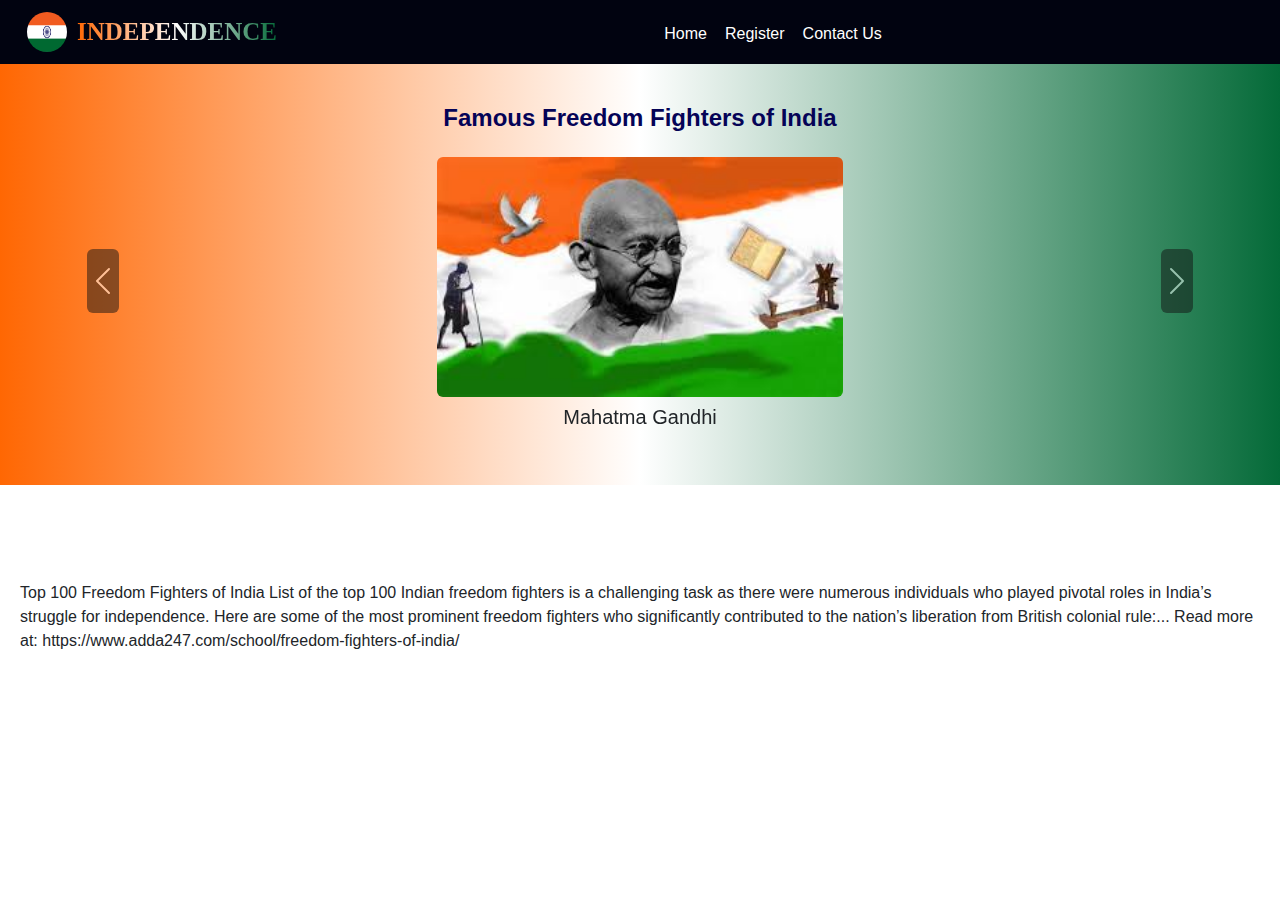
==== freedom.html @ 2d0c988b "added carousel and images" ====
<!DOCTYPE html>
<html lang="en">

<head>
  <meta charset="UTF-8">
  <script src="script.js" defer></script>
  <link rel="stylesheet" href="style.css">
  <link rel="stylesheet" href="freedom.css">
  <link rel="stylesheet"
    href="https://fonts.googleapis.com/css2?family=Material+Symbols+Outlined:opsz,wght,FILL,GRAD@24,400,0,0" />
  <link rel="shortcut icon" href="/images/favicon.png" type="image/x-icon">
  <meta name="viewport" content="width=device-width, initial-scale=1.0">
  <link href="https://cdn.jsdelivr.net/npm/bootstrap@5.3.3/dist/css/bootstrap.min.css" rel="stylesheet"
    integrity="sha384-QWTKZyjpPEjISv5WaRU9OFeRpok6YctnYmDr5pNlyT2bRjXh0JMhjY6hW+ALEwIH" crossorigin="anonymous">
  <title>Freedom Fighters</title>
</head>

<body class="body">
  <!-- navbar section  -->
  <nav class="navbar navbar-expand-lg nav-card-bg fixed-top" id="navbar-card">
    <div class="container-fluid">
      <img src="/images/favicon.png" class="logo" alt="">
      <a class="navbar-brand site-title" style="font-size: 25px;" href="#">Independence</a>
      <button class="navbar-toggler  bg-white" type="button" data-bs-toggle="collapse"
        data-bs-target="#navbarNavAltMarkup" aria-controls="navbarNavAltMarkup" aria-expanded="false"
        aria-label="Toggle navigation">
        <span class="navbar-toggler-icon"></span>
      </button>
      <div class="collapse navbar-collapse" id="navbarNavAltMarkup">
        <div class="navbar-nav m-auto ">
          <a class="nav-link active  text-white" id="nav-title" aria-current="page" href="/index.html">Home</a>
          <a class="nav-link  text-white" href="/register.html" id="nav-title">Register</a>
          <a class="nav-link  text-white" href="#" id="nav-title">Contact Us</a>

        </div>

      </div>
    </div>
  </nav>

  <!-- carousel section  -->
  <div class="container-fluid mt-4">
    <div class="row text-center px-2" id="carousel-card" style="padding-top: 5rem;">

      <h4 class="fw-bold mb-3" style="color: rgb(5, 3, 87);">Famous Freedom Fighters of India</h4>

      <div id="carouselExampleInterval" class="carousel slide" data-bs-ride="carousel">
        <div class="carousel-inner pt-2">

          <div class="carousel-item active" data-bs-interval="2000">
            <img src="/fighters/gandhi.jpeg" class="carousel-img rounded" alt="...">
            <h5 class="pt-2">Mahatma Gandhi</h5>
          </div>

          <div class="carousel-item" data-bs-interval="2000">
            <img src="/fighters/sardar.jpeg" class="carousel-img rounded" alt="...">
            <h5 class="pt-2">Sardar Vallabhai Patel</h5>
          </div>

          <div class="carousel-item" data-bs-interval="2000">
            <img src="/fighters/subhas.jpeg" class="carousel-img rounded" alt="...">
            <h5 class="pt-2">Subhas Chandra Bose</h5>
          </div>

          <div class="carousel-item" data-bs-interval="2000">
            <img src="/fighters/bhagatsingh.jpeg" class="carousel-img rounded" alt="...">
            <h5 class="pt-2">Bhagat Singh</h5>
          </div>

          <div class="carousel-item" data-bs-interval="2000">
            <img src="/fighters/Jawaharlal.jpeg" class="carousel-img rounded" alt="...">
            <h5 class="pt-2">Jawaharlal Nehuru</h5>
          </div>

          <div class="carousel-item" data-bs-interval="2000">
            <img src="/fighters/lal.jpeg" class="carousel-img rounded" alt="...">
            <h5 class="pt-2">Lal Bahadur Shastri</h5>
          </div>

          <div class="carousel-item" data-bs-interval="2000">
            <img src="/fighters/rajendra.jpeg" class="carousel-img rounded" alt="...">
            <h5 class="pt-2">Dr. Rajendra Prasad </h5>
          </div>

          <div class="carousel-item" data-bs-interval="2000">
            <img src="/fighters/sarojini.jpeg" class="carousel-img rounded" alt="...">
            <h5 class="pt-2">Sarojini Naidu</h5>
          </div>

          <div class="carousel-item" data-bs-interval="2000">
            <img src="/fighters/Ambedkar.jpeg" class="carousel-img rounded" alt="...">
            <h5 class="pt-2">Dr. Br. Ambedkar</h5>
          </div>

        </div>
        <button class="carousel-control-prev mb-4" type="button" data-bs-target="#carouselExampleInterval"
          data-bs-slide="prev">
          <span class="carousel-control-prev-icon rounded" style="background-color: rgb(18, 18, 19); height: 4rem; "
            aria-hidden="true"></span>
          <span class="visually-hidden">Previous</span>
        </button>
        <button class="carousel-control-next mb-4" type="button" data-bs-target="#carouselExampleInterval"
          data-bs-slide="next">
          <span class="carousel-control-next-icon  rounded" style="background-color: rgb(18, 18, 19); height: 4rem; "
            aria-hidden="true"></span>
          <span class="visually-hidden">Next</span>
        </button>
      </div>
    </div>

    <div class="mt-5 pt-5 px-2">

      Top 100 Freedom Fighters of India
      List of the top 100 Indian freedom fighters is a challenging task as there were numerous individuals who played
      pivotal roles in India’s struggle for independence. Here are some of the most prominent freedom fighters who
      significantly contributed to the nation’s liberation from British colonial rule:... Read more at:
      https://www.adda247.com/school/freedom-fighters-of-india/
    </div>
  

  </div>
 

  <script src="https://cdn.jsdelivr.net/npm/bootstrap@5.3.3/dist/js/bootstrap.bundle.min.js"
    integrity="sha384-YvpcrYf0tY3lHB60NNkmXc5s9fDVZLESaAA55NDzOxhy9GkcIdslK1eN7N6jIeHz"
    crossorigin="anonymous"></script>
</body>

</html>
---- style.css ----
* {
     margin: 0;
     padding: 0;
     box-sizing: border-box;
     font-family: Arial, sans-serif;
 }

 /* home page styling  */
 /* navbar styling  */

 .nav-card-bg {
     background-color: rgb(1, 3, 16);
 }

 .site-title {
     background-image: linear-gradient(to right, rgb(255, 103, 3), rgb(255, 255, 255), rgb(4, 106, 56));
     -webkit-text-fill-color: transparent;
     background-clip: text;
     font-weight: 600;
     text-transform: uppercase;
     font-family: Cambria, Cochin, Georgia, Times, 'Times New Roman', serif;
 }

 .logo {
     width: 40px;
     height: 40px;
     border-radius: 50%;
     margin-right: 10px;
 }


 /* Styles for large devices */
 @media only screen and (min-width: 992px) and (max-width: 1199.98px) {
     #navbar-card {
         padding-left: 15px;
         padding-right: 15px;
     }

     #nav-title {
         border-bottom: 1.5px solid white;
     }

     #nav-title:hover {
         border: 1.5px solid transparent;
     }

     .cele-pics {
         width: 100%;
         height: 180px;
     }
 }

 /* Styles for extra large devices */
 @media (min-width: 1200px) {
     #navbar-card {
         padding-left: 15px;
         padding-right: 15px;
     }

     #nav-title {
         border: 1.5px solid transparent;
         height: 37px;
     }

     #nav-title:hover {
         border-bottom: 1.5px solid white;
     }

     .cele-pics {
         width: 100%;
         height: 180px;
     }
 }

 #header-card {
     background-image: linear-gradient(to right, rgb(255, 103, 3), rgb(255, 255, 255), rgb(4, 106, 56));
     padding-top: 5rem;
     padding-left: 10px;
     padding-right: 10px;
 }

 /* typing text card styling */

 .typing-text-main-card {
     height: 500px;
     display: flex;
     flex-direction: column;
     justify-content: center;
     align-items: center;
 }

 .typing-card {
     display: inline-block;
 }

 .typing-text {
     overflow: hidden;
     text-wrap: nowrap;
     font-size: 35px;
     animation: typing 5s steps(40, end) infinite;
     border-right: 2px solid rgb(16, 12, 95);
     padding-right: 5px;
     /* background-image: linear-gradient(to right, rgb(255, 103, 3),rgb(255,255,255), rgb(4, 106, 56));
     -webkit-text-fill-color: transparent;
     background-clip: text; */
     font-weight: bold;
     color: rgb(10, 41, 95);

 }

 @keyframes typing {
     from {
         width: 0;
     }

     to {
         width: 100%;
     }
 }

 .seven-eight {
     font-size: 5rem;
     background-image: linear-gradient(to right, rgb(255, 103, 3), rgb(4, 106, 56));
     -webkit-text-fill-color: transparent;
     background-clip: text;
     font-weight: bold;
 }

 .india-map {
     width: 100%;

 }

 .hor-line {
     background-color: rgb(255, 103, 3);
     width: 100%;
     height: 5px;
     border-radius: 50%;
     margin-top: 10px;
     margin-bottom: 3rem;
 }

 @media only screen and (min-width: 992px) and (max-width: 1199.98px) {
     .chakra-img {
         max-width: 100%;
     }

 }

 @media (min-width: 1200px) {

     .chakra-img {
         max-width: 100%;
     }
 }

 /* Styles for extra small devices */
 @media (max-width: 575.98px) {
     .india-map {
         width: 100%;
     }

     .typing-text-main-card {
         height: 200px;
         padding-bottom: 3rem;
     }

     .typing-text {
         font-size: 25px;
     }

     .hor-line {

         margin-bottom: 2rem;
     }

     .cele-pics {
         width: 100%;
     }

     .cele-pics {
         width: 100%;
         height: 130px;
     }

     .chakra-img {
         width: 100%;
     }
 }

 /* Styles for small devices */
 @media (min-width: 576px) and (max-width: 767.98px) {
     .india-map {
         width: 100%;
     }

     .typing-text-main-card {
         height: 300px;
     }

     .typing-text {
         font-size: 30px;
     }

     .hor-line {
         margin-bottom: 2rem;
     }

     .cele-pics {
         width: 100%;
         height: 130px;
     }

     .chakra-img {
         width: 100%;
     }
 }

 /* Styles for medium devices */
 @media (min-width: 768px) and (max-width: 991.98px) {
     .india-map {
         width: 100%;
     }

     .typing-text {
         font-size: 25px;
     }

     .hor-line {
         margin-bottom: 2rem;
     }

     .cele-pics {
         width: 100%;
         height: 130px;
     }

     .chakra-img {
         width: 100%;
     }
 }


 .independence-para {
     color: black;
     text-align: start;
     font-family: 'Gill Sans', 'Gill Sans MT', Calibri, 'Trebuchet MS', sans-serif;
     font-size: 17px;
 }



 /* footer section  */

 .footer-section {
     text-align: center;
 }

 .logo-footer-card {
     display: flex;
     flex-direction: row;
     justify-content: center;
     align-items: center;
 }

 .logo-footer {
     margin: 0;
     padding: 0;
     width: 42px;
     height: 42px;
     border-radius: 50%;
     margin-bottom: 7px;
 }

 .footer-text {
     font-size: 14px;
     text-transform: capitalize;
 }

 .footer-links {
     color: white;
     text-decoration: none;
     margin-right: 20px;
     cursor: pointer;
 }

 .face-icon-2 {
     color: white;
     height: 25px;
     width: 25px;
     margin-left: 25px;
     margin-right: 25px;
 }

 .face-icon {
     color: white;
     height: 25px;
     width: 25px;
 }

 .face-icon-2:hover {
     color: blue;
 }


 .face-icon:hover {
     color: blue;
 }


 .go-up-card {
     position: fixed;
     bottom: 10px;
     right: 10px;
     display: none;
     background-color: rgb(235, 74, 16);
     height: 35px;
     width: 35px;
     border-radius: 50%;
     text-align: center;
     z-index: 1000;
     color: white;
     cursor: pointer;
     text-decoration: none;

 }
---- freedom.css ----
/* freedom page styling  */

#carousel-card {
    background-image: linear-gradient(to right, rgb(255, 103, 3), rgb(255, 255, 255), rgb(4, 106, 56));
    padding-bottom: 3rem;
}


/* Styles for large devices */
@media (min-width: 992px) and (max-width: 1199.98px) {
    .carousel-img {
        max-width: 100%;
        height: 15rem;
    }

}

/* Styles for extra large devices */
@media (min-width: 1200px) {
    .carousel-img {
        max-width: 100%;
        height: 15rem;
    }

}

/* Styles for extra small devices */
@media (max-width: 575.98px) {
    .carousel-img {
        width: 100%;
        height: 15rem;
    }

}

/* Styles for small devices */
@media (min-width: 576px) and (max-width: 767.98px) {
    .carousel-img {
        width: 100%;
        height: 15rem;
    }

}

/* Styles for medium devices */
@media (min-width: 768px) and (max-width: 991.98px) {
    .carousel-img {
        max-width: 100%;
        height: 15rem;
    }

}
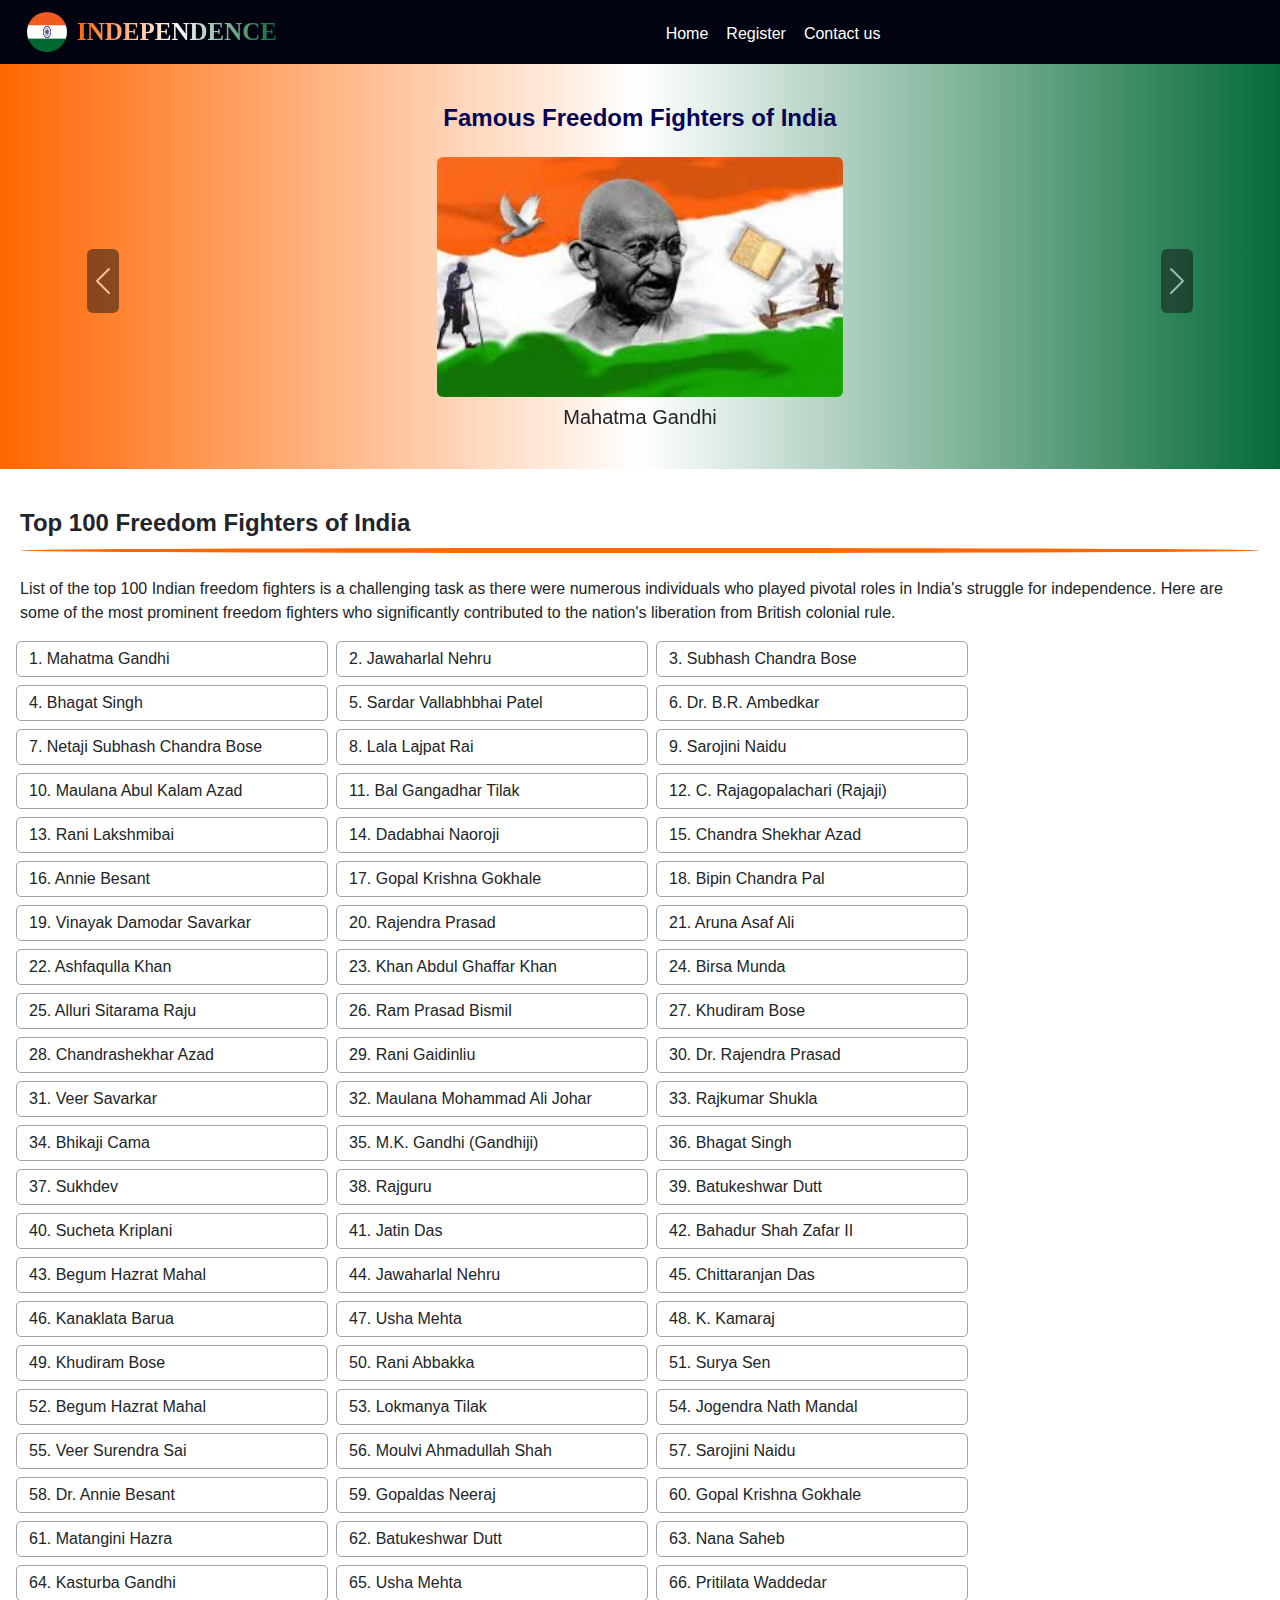
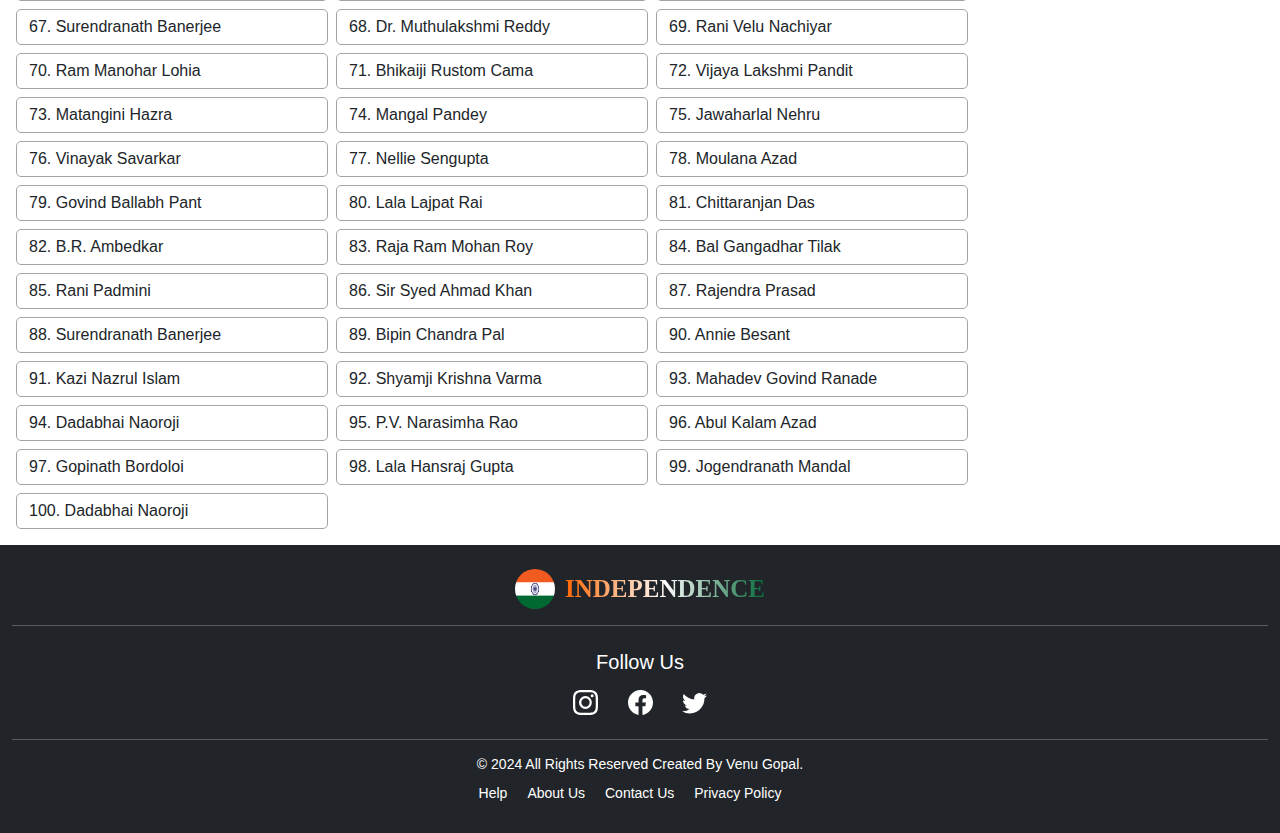
==== commit e56a0319: "added top 100 fighter name list by map function" ====
--- a/freedom.html
+++ b/freedom.html
@@ -16,6 +16,14 @@
 </head>
 
 <body class="body">
+
+  <!-- go up card  -->
+  <a href="#first-card" title="Go Up" class="go-up-card" id="arrow-card2">
+    <span class="material-symbols-outlined" style="margin-top: 0.3rem;">
+      arrow_upward
+    </span>
+  </a>
+
   <!-- navbar section  -->
   <nav class="navbar navbar-expand-lg nav-card-bg fixed-top" id="navbar-card">
     <div class="container-fluid">
@@ -30,7 +38,7 @@
         <div class="navbar-nav m-auto ">
           <a class="nav-link active  text-white" id="nav-title" aria-current="page" href="/index.html">Home</a>
           <a class="nav-link  text-white" href="/register.html" id="nav-title">Register</a>
-          <a class="nav-link  text-white" href="#" id="nav-title">Contact Us</a>
+          <a class="nav-link  text-white" href="#footer" id="nav-title">Contact us</a>
 
         </div>
 
@@ -39,7 +47,7 @@
   </nav>
 
   <!-- carousel section  -->
-  <div class="container-fluid mt-4">
+  <div class="container-fluid mt-4 pb-3" id="first-card">
     <div class="row text-center px-2" id="carousel-card" style="padding-top: 5rem;">
 
       <h4 class="fw-bold mb-3" style="color: rgb(5, 3, 87);">Famous Freedom Fighters of India</h4>
@@ -108,18 +116,72 @@
       </div>
     </div>
 
-    <div class="mt-5 pt-5 px-2">
 
-      Top 100 Freedom Fighters of India
+    <!-- top 100 indian fighters names card  -->
+    <div class="px-2 pt-4 mt-3">
+      <h4 class="fw-bold">
+        Top 100 Freedom Fighters of India
+      </h4>
+      <div class="hor-line mb-4"></div>
       List of the top 100 Indian freedom fighters is a challenging task as there were numerous individuals who played
-      pivotal roles in India’s struggle for independence. Here are some of the most prominent freedom fighters who
-      significantly contributed to the nation’s liberation from British colonial rule:... Read more at:
-      https://www.adda247.com/school/freedom-fighters-of-india/
+      pivotal roles in India's struggle for independence. Here are some of the most prominent freedom fighters who
+      significantly contributed to the nation's liberation from British colonial rule.
     </div>
-  
+    <div class="row px-3 pt-3 column-gap-2 row-gap-2" id="fightersList">
+
+    </div>
 
   </div>
- 
+
+    <!-- footer section  -->
+    <footer class="footer-section container-fluid py-4 bg-dark" id="footer">
+      <div class="logo-footer-card container-fluid">
+          <img src="/images/favicon.png" class="logo" alt="independence-day">
+          <a class="navbar-brand site-title" style="font-size: 25px;">Independence</a>
+
+      </div>
+      <hr class="text-white" />
+      <div class="py-2">
+          <h5 class="text-white pb-2">Follow Us</h5>
+          <a href="https://www.instagram.com/venu_gopal_godugu?igsh=OGQ5ZDc2ODk2ZA==" target="_blank"><svg
+                  xmlns="http://www.w3.org/2000/svg" fill="currentColor" class="bi bi-instagram face-icon"
+                  viewBox="0 0 16 16">
+                  <path
+                      d="M8 0C5.829 0 5.556.01 4.703.048 3.85.088 3.269.222 2.76.42a3.9 3.9 0 0 0-1.417.923A3.9 3.9 0 0 0 .42 2.76C.222 3.268.087 3.85.048 4.7.01 5.555 0 5.827 0 8.001c0 2.172.01 2.444.048 3.297.04.852.174 1.433.372 1.942.205.526.478.972.923 1.417.444.445.89.719 1.416.923.51.198 1.09.333 1.942.372C5.555 15.99 5.827 16 8 16s2.444-.01 3.298-.048c.851-.04 1.434-.174 1.943-.372a3.9 3.9 0 0 0 1.416-.923c.445-.445.718-.891.923-1.417.197-.509.332-1.09.372-1.942C15.99 10.445 16 10.173 16 8s-.01-2.445-.048-3.299c-.04-.851-.175-1.433-.372-1.941a3.9 3.9 0 0 0-.923-1.417A3.9 3.9 0 0 0 13.24.42c-.51-.198-1.092-.333-1.943-.372C10.443.01 10.172 0 7.998 0zm-.717 1.442h.718c2.136 0 2.389.007 3.232.046.78.035 1.204.166 1.486.275.373.145.64.319.92.599s.453.546.598.92c.11.281.24.705.275 1.485.039.843.047 1.096.047 3.231s-.008 2.389-.047 3.232c-.035.78-.166 1.203-.275 1.485a2.5 2.5 0 0 1-.599.919c-.28.28-.546.453-.92.598-.28.11-.704.24-1.485.276-.843.038-1.096.047-3.232.047s-2.39-.009-3.233-.047c-.78-.036-1.203-.166-1.485-.276a2.5 2.5 0 0 1-.92-.598 2.5 2.5 0 0 1-.6-.92c-.109-.281-.24-.705-.275-1.485-.038-.843-.046-1.096-.046-3.233s.008-2.388.046-3.231c.036-.78.166-1.204.276-1.486.145-.373.319-.64.599-.92s.546-.453.92-.598c.282-.11.705-.24 1.485-.276.738-.034 1.024-.044 2.515-.045zm4.988 1.328a.96.96 0 1 0 0 1.92.96.96 0 0 0 0-1.92m-4.27 1.122a4.109 4.109 0 1 0 0 8.217 4.109 4.109 0 0 0 0-8.217m0 1.441a2.667 2.667 0 1 1 0 5.334 2.667 2.667 0 0 1 0-5.334" />
+              </svg></a>
+          <a href="https://www.facebook.com/profile.php?id=100006681679031&mibextid=ZbWKwL" target="_blank"><svg
+                  xmlns="http://www.w3.org/2000/svg" fill="currentColor" class="bi bi-facebook face-icon-2"
+                  viewBox="0 0 16 16">
+                  <path
+                      d="M16 8.049c0-4.446-3.582-8.05-8-8.05C3.58 0-.002 3.603-.002 8.05c0 4.017 2.926 7.347 6.75 7.951v-5.625h-2.03V8.05H6.75V6.275c0-2.017 1.195-3.131 3.022-3.131.876 0 1.791.157 1.791.157v1.98h-1.009c-.993 0-1.303.621-1.303 1.258v1.51h2.218l-.354 2.326H9.25V16c3.824-.604 6.75-3.934 6.75-7.951" />
+              </svg></a>
+          <a href="https://twitter.com/i/flow/login " target="_blank" class=""><svg xmlns="http://www.w3.org/2000/svg"
+                  fill="currentColor" class="bi bi-twitter face-icon" viewBox="0 0 16 16">
+                  <path
+                      d="M5.026 15c6.038 0 9.341-5.003 9.341-9.334q.002-.211-.006-.422A6.7 6.7 0 0 0 16 3.542a6.7 6.7 0 0 1-1.889.518 3.3 3.3 0 0 0 1.447-1.817 6.5 6.5 0 0 1-2.087.793A3.286 3.286 0 0 0 7.875 6.03a9.32 9.32 0 0 1-6.767-3.429 3.29 3.29 0 0 0 1.018 4.382A3.3 3.3 0 0 1 .64 6.575v.045a3.29 3.29 0 0 0 2.632 3.218 3.2 3.2 0 0 1-.865.115 3 3 0 0 1-.614-.057 3.28 3.28 0 0 0 3.067 2.277A6.6 6.6 0 0 1 .78 13.58a6 6 0 0 1-.78-.045A9.34 9.34 0 0 0 5.026 15" />
+              </svg></a>
+      </div>
+      <hr class="text-white" />
+      <h6 class="text-white footer-text">
+          &copy; 2024 All Rights Reserved Created By Venu Gopal.
+      </h6>
+      <div class="d-flex justify-content-center pt-1">
+          <h6 class="text-white footer-text">
+              <a class="footer-links">help</a>
+          </h6>
+          <h6 class="text-white footer-text">
+              <a class="footer-links">about us</a>
+          </h6>
+          <h6 class="text-white footer-text">
+              <a href="mailto:www.venuiti97@gmail.com" class="footer-links" target="_blank">contact us</a>
+          </h6>
+          <h6 class="text-white footer-text">
+              <a class="footer-links">privacy policy</a>
+          </h6>
+      </div>
+  </footer>
+
+
 
   <script src="https://cdn.jsdelivr.net/npm/bootstrap@5.3.3/dist/js/bootstrap.bundle.min.js"
     integrity="sha384-YvpcrYf0tY3lHB60NNkmXc5s9fDVZLESaAA55NDzOxhy9GkcIdslK1eN7N6jIeHz"
--- a/freedom.css
+++ b/freedom.css
@@ -2,9 +2,24 @@
 
 #carousel-card {
     background-image: linear-gradient(to right, rgb(255, 103, 3), rgb(255, 255, 255), rgb(4, 106, 56));
-    padding-bottom: 3rem;
+    padding-bottom: 2rem;
 }
 
+.name-card{
+   border: 1.5px solid rgb(164, 164, 166);
+    border-radius: 5px;
+    text-transform: capitalize;
+    padding: 5px;
+    cursor: pointer;  
+     text-wrap: nowrap;
+}
+
+.name-card:hover{
+    border: 1.5px solid green;
+    background-color: green;
+    color: white;
+   
+}
 
 /* Styles for large devices */
 @media (min-width: 992px) and (max-width: 1199.98px) {
@@ -12,6 +27,7 @@
         max-width: 100%;
         height: 15rem;
     }
+  
 
 }
 
@@ -21,6 +37,8 @@
         max-width: 100%;
         height: 15rem;
     }
+
+    
 
 }
 
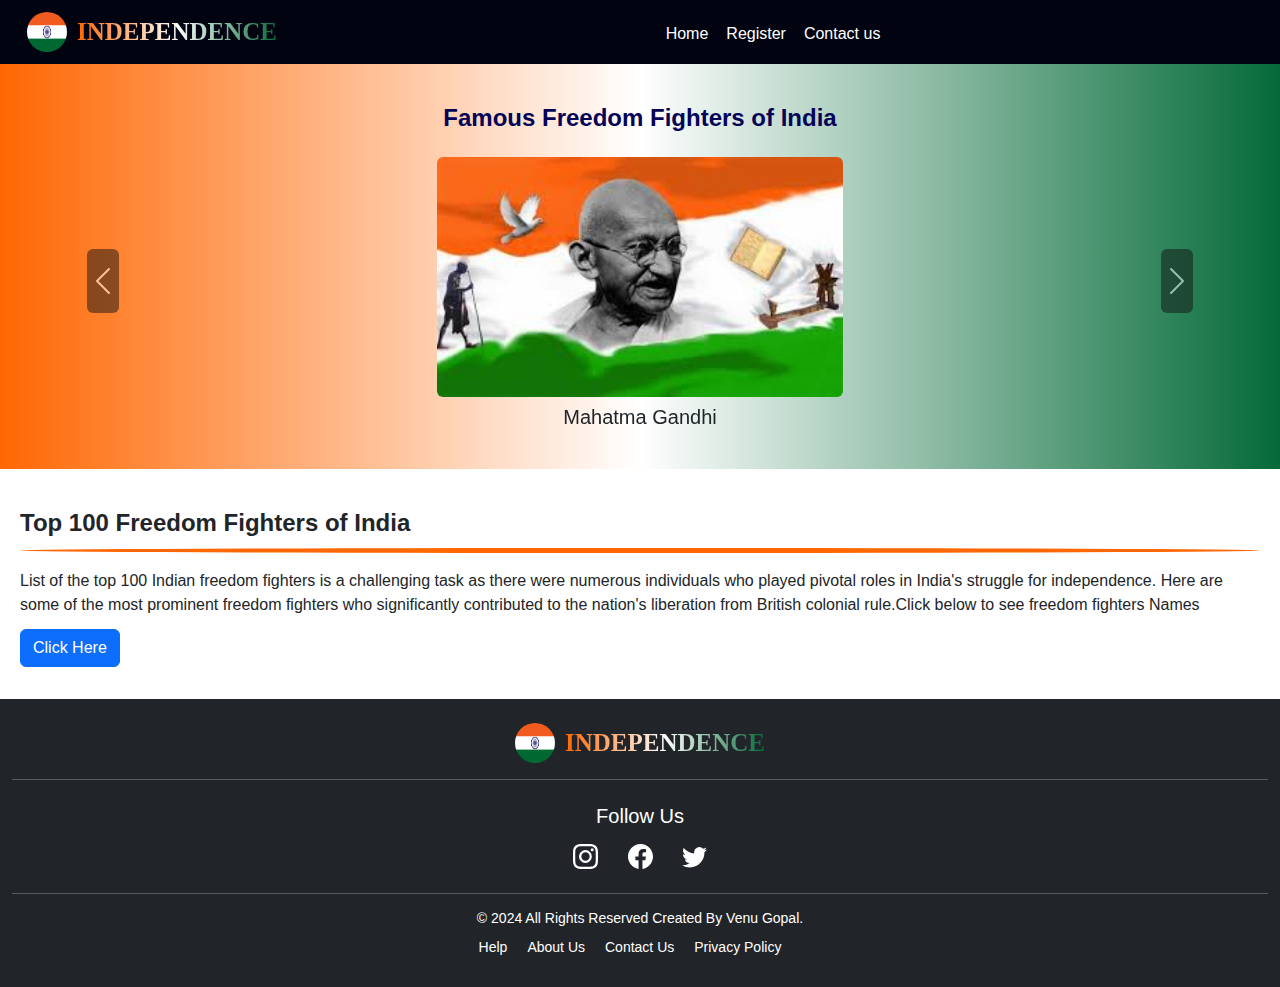
==== commit dae3274f: "added spinner" ====
--- a/freedom.html
+++ b/freedom.html
@@ -116,69 +116,81 @@
       </div>
     </div>
 
+    <!-- fighters individual card section  -->
+    <div class="row px-2">
+
+    </div>
 
     <!-- top 100 indian fighters names card  -->
     <div class="px-2 pt-4 mt-3">
       <h4 class="fw-bold">
         Top 100 Freedom Fighters of India
       </h4>
-      <div class="hor-line mb-4"></div>
-      List of the top 100 Indian freedom fighters is a challenging task as there were numerous individuals who played
-      pivotal roles in India's struggle for independence. Here are some of the most prominent freedom fighters who
-      significantly contributed to the nation's liberation from British colonial rule.
-    </div>
-    <div class="row px-3 pt-3 column-gap-2 row-gap-2" id="fightersList">
-
-    </div>
-
+      <div class="hor-line" style="margin-bottom: 1rem;"></div>
+      <p class="mb-2">
+        List of the top 100 Indian freedom fighters is a challenging task as there were numerous individuals who played
+        pivotal roles in India's struggle for independence. Here are some of the most prominent freedom fighters who
+        significantly contributed to the nation's liberation from British colonial rule.Click below to see freedom
+        fighters Names
+      </p>
+      <button class="btn btn-primary mt-1 " id="namesBtn">Click Here</button>
+      <button class="btn btn-danger text-white mt-1" id="closeBtn">Close</button>
+    </div>
+    <div id="spinnerCard" class=" pt-5 pb-5 ">
+      <div class="text-center">
+        <div class="spinner-border text-primary" role="status">
+          <span class="visually-hidden  ">Loading...</span>
+        </div>
+      </div>
+    </div>
+    <div class="row pt-3 column-gap-2 row-gap-2" style="padding-left: 1.3rem;" id="fightersList">
+    </div>
   </div>
 
-    <!-- footer section  -->
-    <footer class="footer-section container-fluid py-4 bg-dark" id="footer">
-      <div class="logo-footer-card container-fluid">
-          <img src="/images/favicon.png" class="logo" alt="independence-day">
-          <a class="navbar-brand site-title" style="font-size: 25px;">Independence</a>
-
-      </div>
-      <hr class="text-white" />
-      <div class="py-2">
-          <h5 class="text-white pb-2">Follow Us</h5>
-          <a href="https://www.instagram.com/venu_gopal_godugu?igsh=OGQ5ZDc2ODk2ZA==" target="_blank"><svg
-                  xmlns="http://www.w3.org/2000/svg" fill="currentColor" class="bi bi-instagram face-icon"
-                  viewBox="0 0 16 16">
-                  <path
-                      d="M8 0C5.829 0 5.556.01 4.703.048 3.85.088 3.269.222 2.76.42a3.9 3.9 0 0 0-1.417.923A3.9 3.9 0 0 0 .42 2.76C.222 3.268.087 3.85.048 4.7.01 5.555 0 5.827 0 8.001c0 2.172.01 2.444.048 3.297.04.852.174 1.433.372 1.942.205.526.478.972.923 1.417.444.445.89.719 1.416.923.51.198 1.09.333 1.942.372C5.555 15.99 5.827 16 8 16s2.444-.01 3.298-.048c.851-.04 1.434-.174 1.943-.372a3.9 3.9 0 0 0 1.416-.923c.445-.445.718-.891.923-1.417.197-.509.332-1.09.372-1.942C15.99 10.445 16 10.173 16 8s-.01-2.445-.048-3.299c-.04-.851-.175-1.433-.372-1.941a3.9 3.9 0 0 0-.923-1.417A3.9 3.9 0 0 0 13.24.42c-.51-.198-1.092-.333-1.943-.372C10.443.01 10.172 0 7.998 0zm-.717 1.442h.718c2.136 0 2.389.007 3.232.046.78.035 1.204.166 1.486.275.373.145.64.319.92.599s.453.546.598.92c.11.281.24.705.275 1.485.039.843.047 1.096.047 3.231s-.008 2.389-.047 3.232c-.035.78-.166 1.203-.275 1.485a2.5 2.5 0 0 1-.599.919c-.28.28-.546.453-.92.598-.28.11-.704.24-1.485.276-.843.038-1.096.047-3.232.047s-2.39-.009-3.233-.047c-.78-.036-1.203-.166-1.485-.276a2.5 2.5 0 0 1-.92-.598 2.5 2.5 0 0 1-.6-.92c-.109-.281-.24-.705-.275-1.485-.038-.843-.046-1.096-.046-3.233s.008-2.388.046-3.231c.036-.78.166-1.204.276-1.486.145-.373.319-.64.599-.92s.546-.453.92-.598c.282-.11.705-.24 1.485-.276.738-.034 1.024-.044 2.515-.045zm4.988 1.328a.96.96 0 1 0 0 1.92.96.96 0 0 0 0-1.92m-4.27 1.122a4.109 4.109 0 1 0 0 8.217 4.109 4.109 0 0 0 0-8.217m0 1.441a2.667 2.667 0 1 1 0 5.334 2.667 2.667 0 0 1 0-5.334" />
-              </svg></a>
-          <a href="https://www.facebook.com/profile.php?id=100006681679031&mibextid=ZbWKwL" target="_blank"><svg
-                  xmlns="http://www.w3.org/2000/svg" fill="currentColor" class="bi bi-facebook face-icon-2"
-                  viewBox="0 0 16 16">
-                  <path
-                      d="M16 8.049c0-4.446-3.582-8.05-8-8.05C3.58 0-.002 3.603-.002 8.05c0 4.017 2.926 7.347 6.75 7.951v-5.625h-2.03V8.05H6.75V6.275c0-2.017 1.195-3.131 3.022-3.131.876 0 1.791.157 1.791.157v1.98h-1.009c-.993 0-1.303.621-1.303 1.258v1.51h2.218l-.354 2.326H9.25V16c3.824-.604 6.75-3.934 6.75-7.951" />
-              </svg></a>
-          <a href="https://twitter.com/i/flow/login " target="_blank" class=""><svg xmlns="http://www.w3.org/2000/svg"
-                  fill="currentColor" class="bi bi-twitter face-icon" viewBox="0 0 16 16">
-                  <path
-                      d="M5.026 15c6.038 0 9.341-5.003 9.341-9.334q.002-.211-.006-.422A6.7 6.7 0 0 0 16 3.542a6.7 6.7 0 0 1-1.889.518 3.3 3.3 0 0 0 1.447-1.817 6.5 6.5 0 0 1-2.087.793A3.286 3.286 0 0 0 7.875 6.03a9.32 9.32 0 0 1-6.767-3.429 3.29 3.29 0 0 0 1.018 4.382A3.3 3.3 0 0 1 .64 6.575v.045a3.29 3.29 0 0 0 2.632 3.218 3.2 3.2 0 0 1-.865.115 3 3 0 0 1-.614-.057 3.28 3.28 0 0 0 3.067 2.277A6.6 6.6 0 0 1 .78 13.58a6 6 0 0 1-.78-.045A9.34 9.34 0 0 0 5.026 15" />
-              </svg></a>
-      </div>
-      <hr class="text-white" />
-      <h6 class="text-white footer-text">
-          &copy; 2024 All Rights Reserved Created By Venu Gopal.
-      </h6>
-      <div class="d-flex justify-content-center pt-1">
-          <h6 class="text-white footer-text">
-              <a class="footer-links">help</a>
-          </h6>
-          <h6 class="text-white footer-text">
-              <a class="footer-links">about us</a>
-          </h6>
-          <h6 class="text-white footer-text">
-              <a href="mailto:www.venuiti97@gmail.com" class="footer-links" target="_blank">contact us</a>
-          </h6>
-          <h6 class="text-white footer-text">
-              <a class="footer-links">privacy policy</a>
-          </h6>
-      </div>
+  <!-- footer section  -->
+  <footer class="footer-section container-fluid py-4 bg-dark" id="footer">
+    <div class="logo-footer-card container-fluid">
+      <img src="/images/favicon.png" class="logo" alt="independence-day">
+      <a class="navbar-brand site-title" style="font-size: 25px;">Independence</a>
+
+    </div>
+    <hr class="text-white" />
+    <div class="py-2">
+      <h5 class="text-white pb-2">Follow Us</h5>
+      <a href="https://www.instagram.com/venu_gopal_godugu?igsh=OGQ5ZDc2ODk2ZA==" target="_blank"><svg
+          xmlns="http://www.w3.org/2000/svg" fill="currentColor" class="bi bi-instagram face-icon" viewBox="0 0 16 16">
+          <path
+            d="M8 0C5.829 0 5.556.01 4.703.048 3.85.088 3.269.222 2.76.42a3.9 3.9 0 0 0-1.417.923A3.9 3.9 0 0 0 .42 2.76C.222 3.268.087 3.85.048 4.7.01 5.555 0 5.827 0 8.001c0 2.172.01 2.444.048 3.297.04.852.174 1.433.372 1.942.205.526.478.972.923 1.417.444.445.89.719 1.416.923.51.198 1.09.333 1.942.372C5.555 15.99 5.827 16 8 16s2.444-.01 3.298-.048c.851-.04 1.434-.174 1.943-.372a3.9 3.9 0 0 0 1.416-.923c.445-.445.718-.891.923-1.417.197-.509.332-1.09.372-1.942C15.99 10.445 16 10.173 16 8s-.01-2.445-.048-3.299c-.04-.851-.175-1.433-.372-1.941a3.9 3.9 0 0 0-.923-1.417A3.9 3.9 0 0 0 13.24.42c-.51-.198-1.092-.333-1.943-.372C10.443.01 10.172 0 7.998 0zm-.717 1.442h.718c2.136 0 2.389.007 3.232.046.78.035 1.204.166 1.486.275.373.145.64.319.92.599s.453.546.598.92c.11.281.24.705.275 1.485.039.843.047 1.096.047 3.231s-.008 2.389-.047 3.232c-.035.78-.166 1.203-.275 1.485a2.5 2.5 0 0 1-.599.919c-.28.28-.546.453-.92.598-.28.11-.704.24-1.485.276-.843.038-1.096.047-3.232.047s-2.39-.009-3.233-.047c-.78-.036-1.203-.166-1.485-.276a2.5 2.5 0 0 1-.92-.598 2.5 2.5 0 0 1-.6-.92c-.109-.281-.24-.705-.275-1.485-.038-.843-.046-1.096-.046-3.233s.008-2.388.046-3.231c.036-.78.166-1.204.276-1.486.145-.373.319-.64.599-.92s.546-.453.92-.598c.282-.11.705-.24 1.485-.276.738-.034 1.024-.044 2.515-.045zm4.988 1.328a.96.96 0 1 0 0 1.92.96.96 0 0 0 0-1.92m-4.27 1.122a4.109 4.109 0 1 0 0 8.217 4.109 4.109 0 0 0 0-8.217m0 1.441a2.667 2.667 0 1 1 0 5.334 2.667 2.667 0 0 1 0-5.334" />
+        </svg></a>
+      <a href="https://www.facebook.com/profile.php?id=100006681679031&mibextid=ZbWKwL" target="_blank"><svg
+          xmlns="http://www.w3.org/2000/svg" fill="currentColor" class="bi bi-facebook face-icon-2" viewBox="0 0 16 16">
+          <path
+            d="M16 8.049c0-4.446-3.582-8.05-8-8.05C3.58 0-.002 3.603-.002 8.05c0 4.017 2.926 7.347 6.75 7.951v-5.625h-2.03V8.05H6.75V6.275c0-2.017 1.195-3.131 3.022-3.131.876 0 1.791.157 1.791.157v1.98h-1.009c-.993 0-1.303.621-1.303 1.258v1.51h2.218l-.354 2.326H9.25V16c3.824-.604 6.75-3.934 6.75-7.951" />
+        </svg></a>
+      <a href="https://twitter.com/i/flow/login " target="_blank" class=""><svg xmlns="http://www.w3.org/2000/svg"
+          fill="currentColor" class="bi bi-twitter face-icon" viewBox="0 0 16 16">
+          <path
+            d="M5.026 15c6.038 0 9.341-5.003 9.341-9.334q.002-.211-.006-.422A6.7 6.7 0 0 0 16 3.542a6.7 6.7 0 0 1-1.889.518 3.3 3.3 0 0 0 1.447-1.817 6.5 6.5 0 0 1-2.087.793A3.286 3.286 0 0 0 7.875 6.03a9.32 9.32 0 0 1-6.767-3.429 3.29 3.29 0 0 0 1.018 4.382A3.3 3.3 0 0 1 .64 6.575v.045a3.29 3.29 0 0 0 2.632 3.218 3.2 3.2 0 0 1-.865.115 3 3 0 0 1-.614-.057 3.28 3.28 0 0 0 3.067 2.277A6.6 6.6 0 0 1 .78 13.58a6 6 0 0 1-.78-.045A9.34 9.34 0 0 0 5.026 15" />
+        </svg></a>
+    </div>
+    <hr class="text-white" />
+    <h6 class="text-white footer-text">
+      &copy; 2024 All Rights Reserved Created By Venu Gopal.
+    </h6>
+    <div class="d-flex justify-content-center pt-1">
+      <h6 class="text-white footer-text">
+        <a class="footer-links">help</a>
+      </h6>
+      <h6 class="text-white footer-text">
+        <a class="footer-links">about us</a>
+      </h6>
+      <h6 class="text-white footer-text">
+        <a href="mailto:www.venuiti97@gmail.com" class="footer-links" target="_blank">contact us</a>
+      </h6>
+      <h6 class="text-white footer-text">
+        <a class="footer-links">privacy policy</a>
+      </h6>
+    </div>
   </footer>
 
 
--- a/style.css
+++ b/style.css
@@ -137,7 +137,7 @@
      height: 5px;
      border-radius: 50%;
      margin-top: 10px;
-     margin-bottom: 3rem;
+     margin-bottom: 2.5rem;
  }
 
  @media only screen and (min-width: 992px) and (max-width: 1199.98px) {
@@ -171,7 +171,7 @@
 
      .hor-line {
 
-         margin-bottom: 2rem;
+         margin-bottom: 1.9rem;
      }
 
      .cele-pics {
@@ -203,7 +203,7 @@
      }
 
      .hor-line {
-         margin-bottom: 2rem;
+         margin-bottom: 1.9rem;
      }
 
      .cele-pics {
@@ -227,7 +227,7 @@
      }
 
      .hor-line {
-         margin-bottom: 2rem;
+         margin-bottom: 1.9rem;
      }
 
      .cele-pics {
@@ -246,6 +246,7 @@
      text-align: start;
      font-family: 'Gill Sans', 'Gill Sans MT', Calibri, 'Trebuchet MS', sans-serif;
      font-size: 17px;
+     
  }
 
 
--- a/freedom.css
+++ b/freedom.css
@@ -5,20 +5,25 @@
     padding-bottom: 2rem;
 }
 
-.name-card{
-   border: 1.5px solid rgb(164, 164, 166);
+.name-card {
+    border: 1.5px solid rgb(164, 164, 166);
     border-radius: 5px;
     text-transform: capitalize;
     padding: 5px;
-    cursor: pointer;  
-     text-wrap: nowrap;
+    cursor: pointer;
+    text-wrap: nowrap;
 }
 
-.name-card:hover{
+.name-card:hover {
     border: 1.5px solid green;
     background-color: green;
     color: white;
-   
+
+}
+
+#closeBtn {
+    visibility: hidden;
+    margin-left: 0.5rem;
 }
 
 /* Styles for large devices */
@@ -27,9 +32,12 @@
         max-width: 100%;
         height: 15rem;
     }
-  
+
 
 }
+
+
+ 
 
 /* Styles for extra large devices */
 @media (min-width: 1200px) {
@@ -38,7 +46,7 @@
         height: 15rem;
     }
 
-    
+
 
 }
 
@@ -67,4 +75,8 @@
         height: 15rem;
     }
 
+}
+
+#spinnerCard{
+    display: none;
 }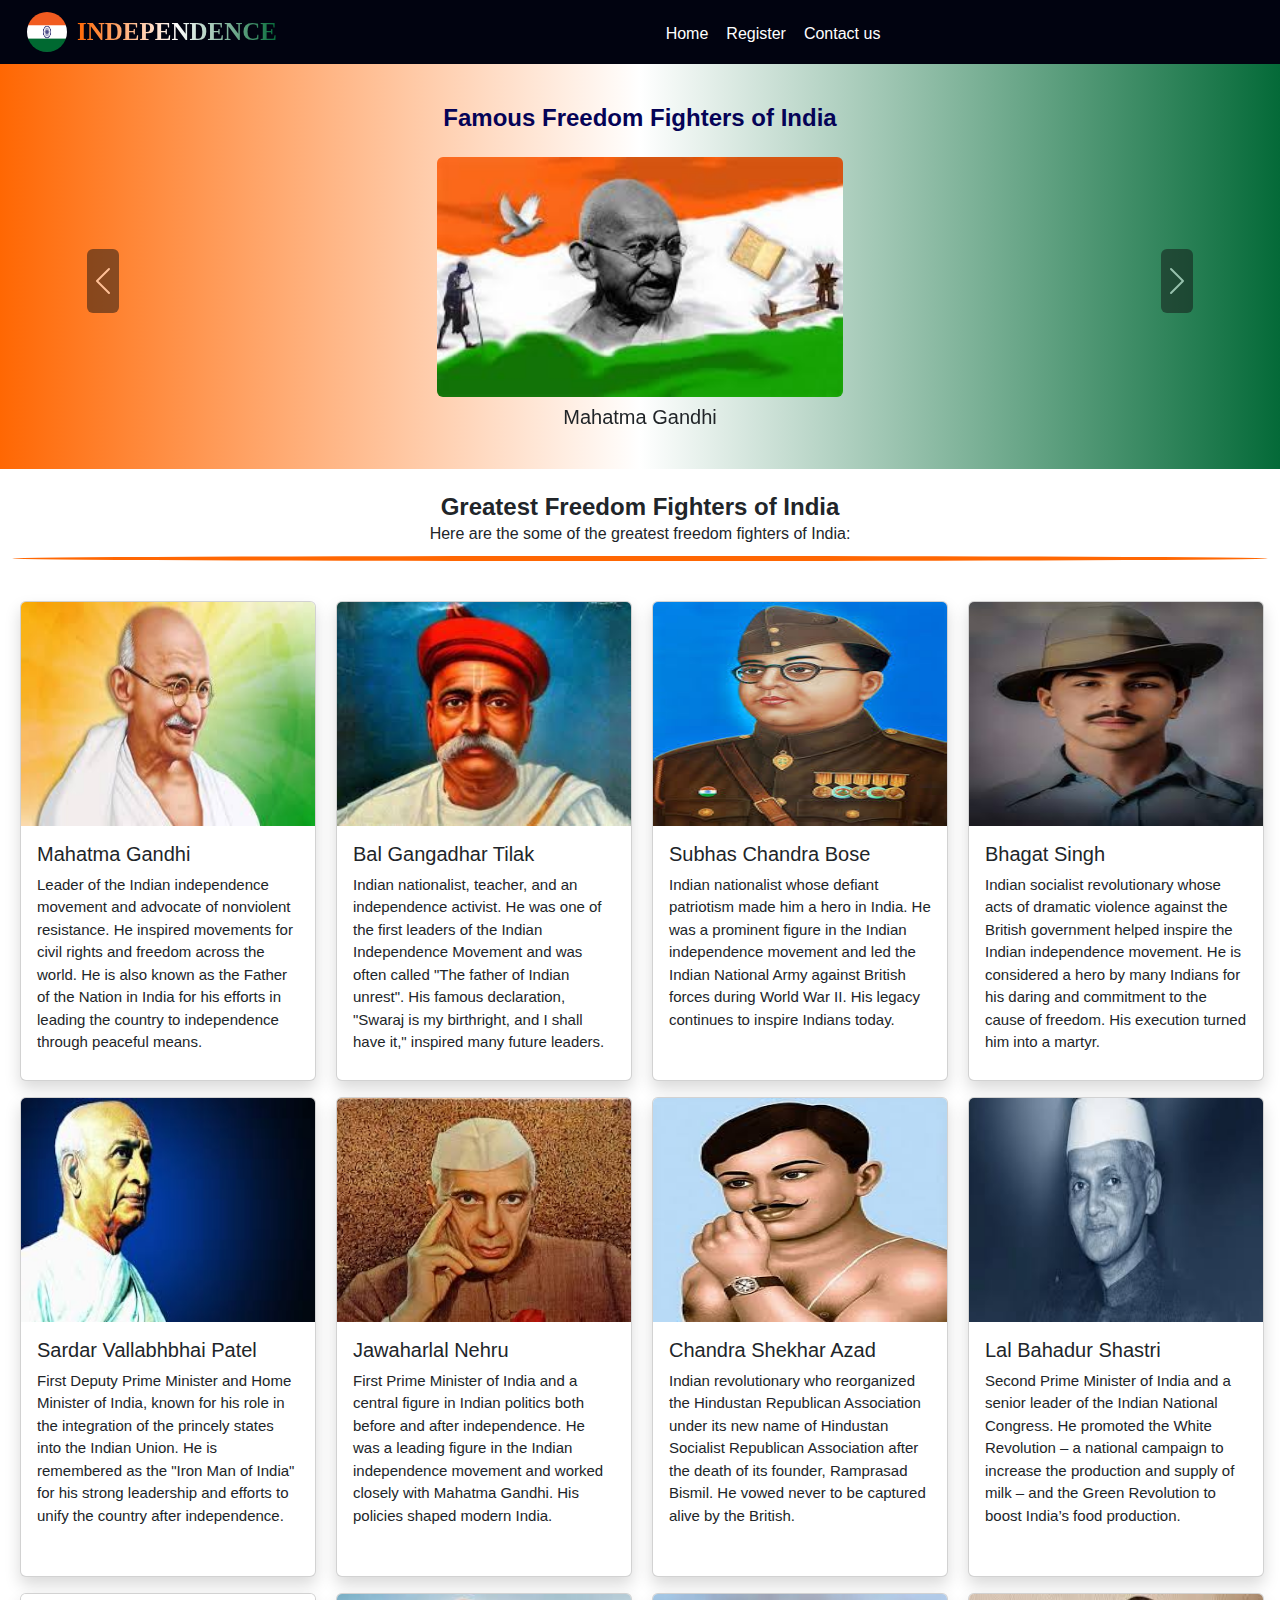
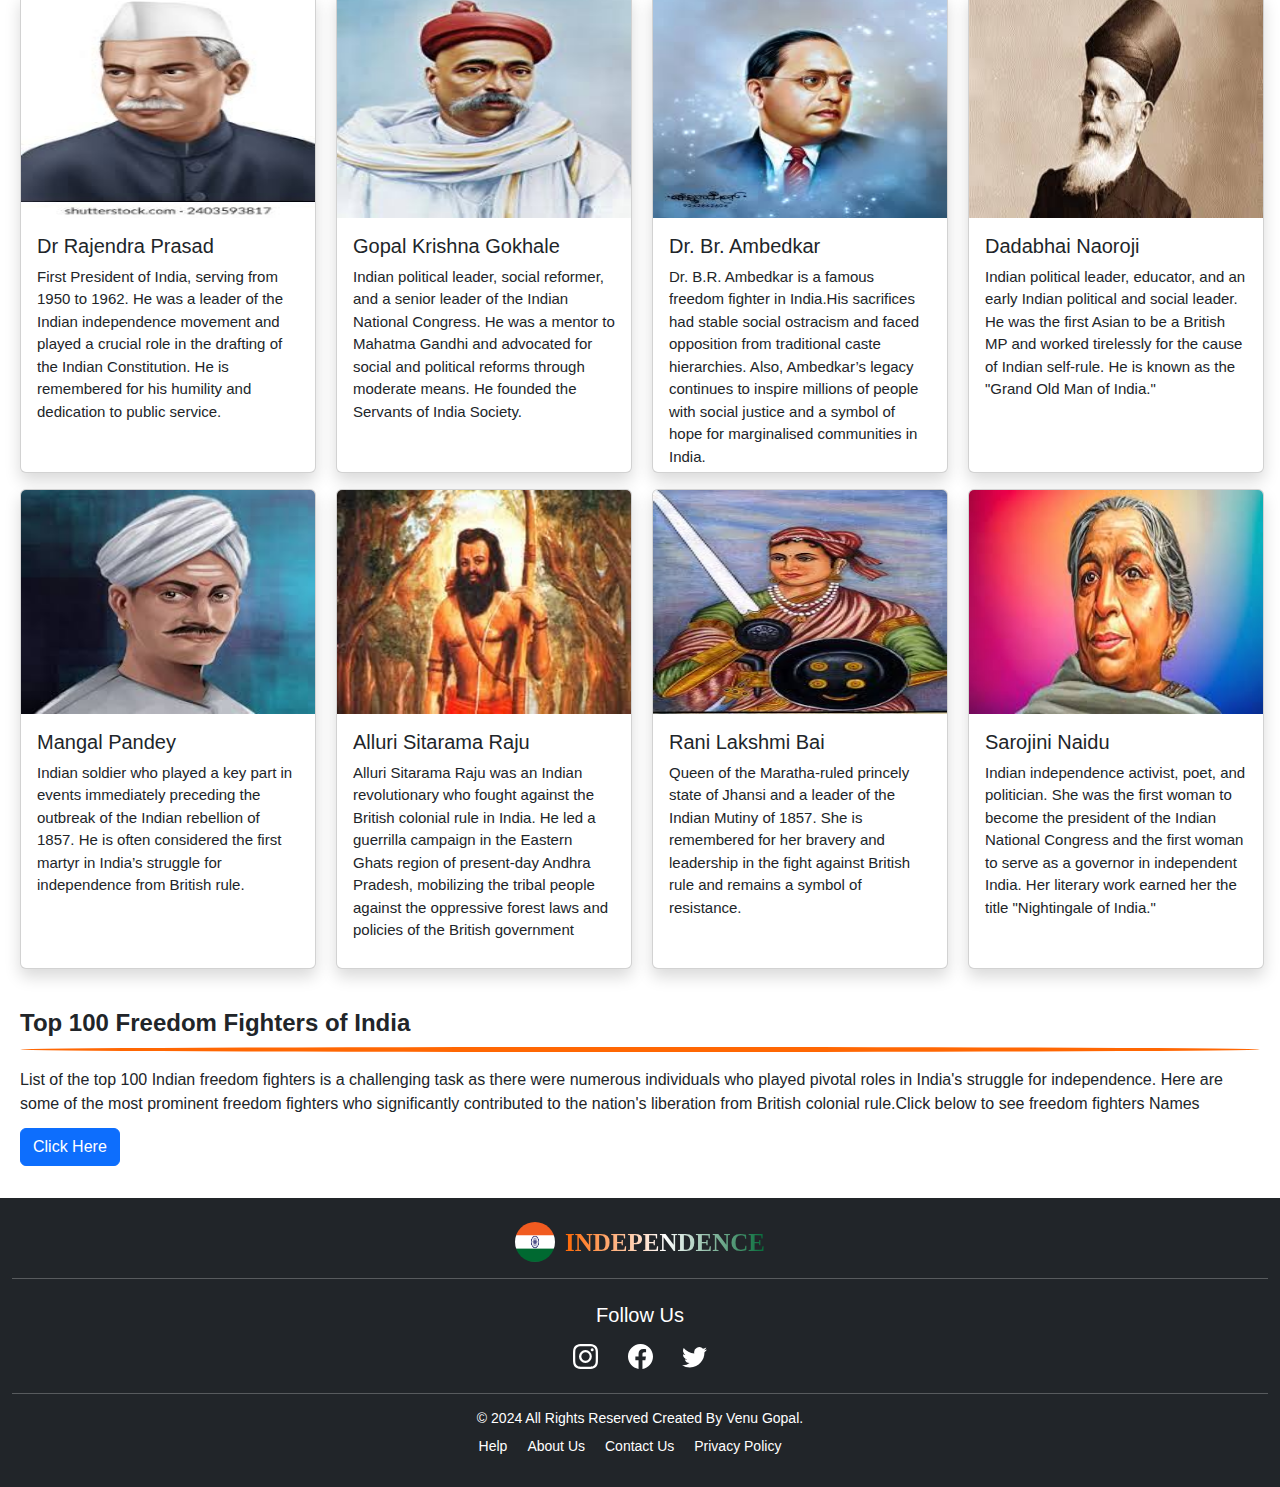
==== commit 0f0e80e3: "added cards of freedom fighters" ====
--- a/freedom.html
+++ b/freedom.html
@@ -117,8 +117,10 @@
     </div>
 
     <!-- fighters individual card section  -->
-    <div class="row px-2">
-
+       <h4 class="fw-bold mt-4 text-center mb-0 pb-0">Greatest Freedom Fighters of India</h4>
+       <p class="p-0 m-0 px-2 text-center">Here are the some of the greatest freedom fighters of India:</p>
+      <div class="hor-line" style="margin-bottom: 1rem;"></div>
+    <div class="row  px-2 row-gap-3 pt-4" id="indi-fighters-Card">
     </div>
 
     <!-- top 100 indian fighters names card  -->
--- a/freedom.css
+++ b/freedom.css
@@ -79,4 +79,23 @@
 
 #spinnerCard{
     display: none;
+}
+
+
+
+.card-img-top{
+    height: 14rem;
+}
+
+#card-for-f{
+    height: 30rem;
+    
+}
+#card-for-f:hover{
+    opacity: 0.9;
+    cursor: pointer;
+    
+}
+.card-text{
+    font-size: 15px;
 }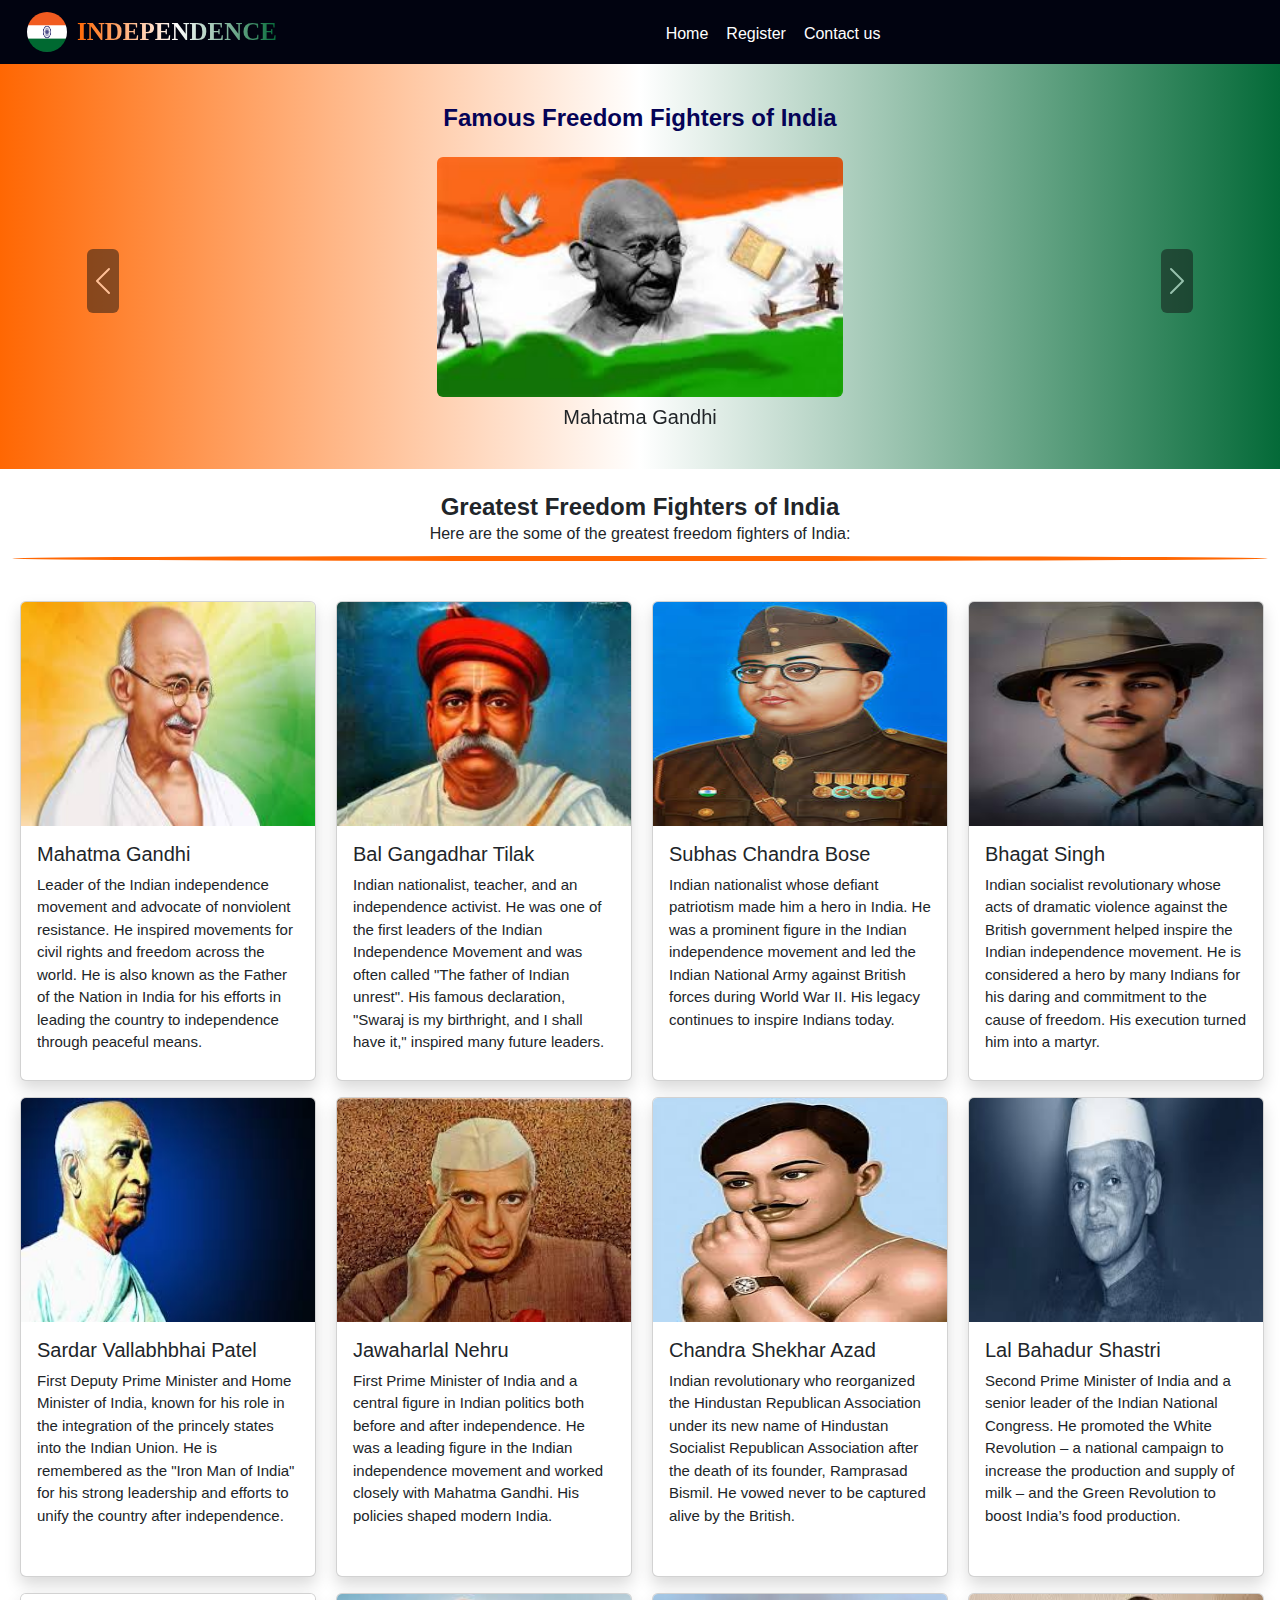
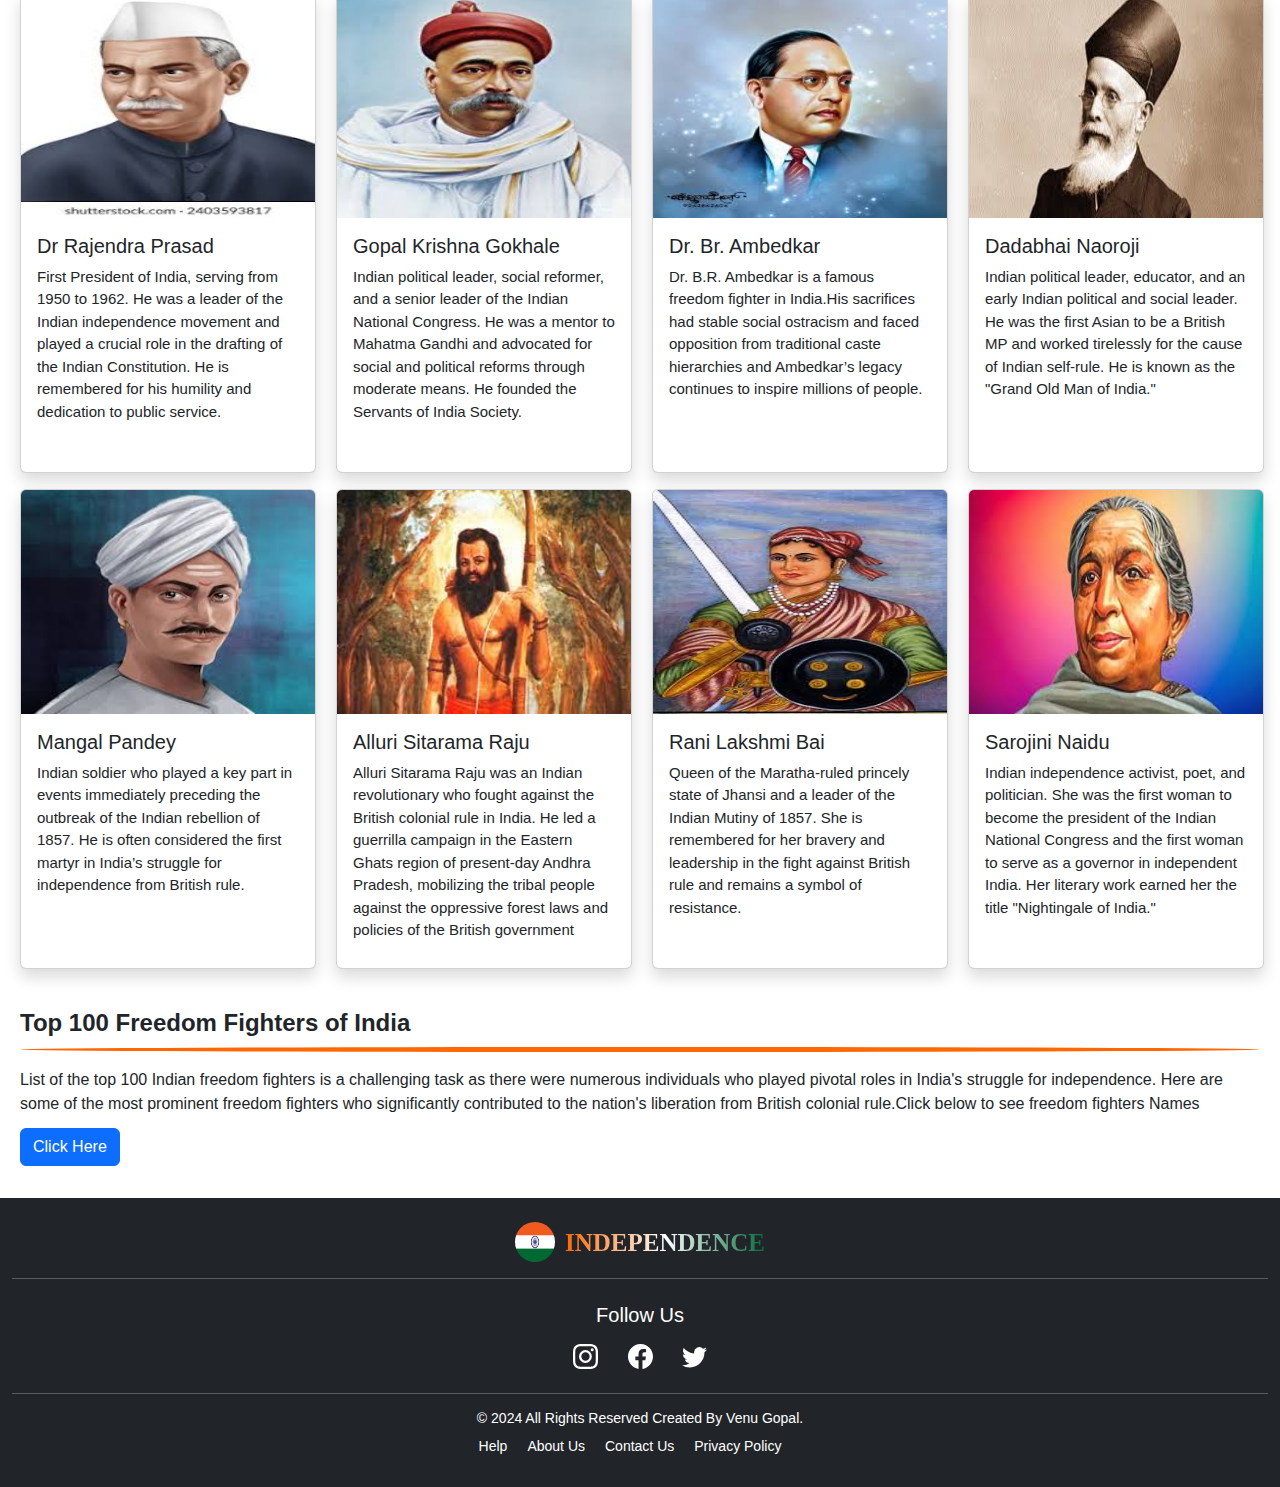
==== commit 33f2e851: "added login and signup modal" ====
--- a/freedom.html
+++ b/freedom.html
@@ -37,8 +37,8 @@
       <div class="collapse navbar-collapse" id="navbarNavAltMarkup">
         <div class="navbar-nav m-auto ">
           <a class="nav-link active  text-white" id="nav-title" aria-current="page" href="/index.html">Home</a>
-          <a class="nav-link  text-white" href="/register.html" id="nav-title">Register</a>
-          <a class="nav-link  text-white" href="#footer" id="nav-title">Contact us</a>
+          <a class="nav-link  text-white" href="/register.html" id="nav-title1">Register</a>
+          <a class="nav-link  text-white" href="#footer" id="nav-title2">Contact us</a>
 
         </div>
 
--- a/style.css
+++ b/style.css
@@ -36,13 +36,50 @@
          padding-right: 15px;
      }
 
-     #nav-title {
-         border-bottom: 1.5px solid white;
-     }
-
-     #nav-title:hover {
-         border: 1.5px solid transparent;
-     }
+     #nav-title{
+        border: 1.5px solid transparent;
+        height: 37px;
+    }
+ 
+    #nav-title:hover {
+        border-bottom: 1.5px solid white;
+    }
+
+
+     #nav-title1 {
+        border: 1.5px solid transparent;
+        height: 37px;
+    }
+
+    #nav-title1:hover {
+        border-bottom: 1.5px solid white;
+    }
+
+    #nav-title2 {
+       border: 1.5px solid transparent;
+       height: 37px;
+   }
+
+   #nav-title2:hover {
+       border-bottom: 1.5px solid white;
+   }
+   #nav-title3{
+       border: 1.5px solid transparent;
+       height: 37px;
+   }
+
+   #nav-title3:hover {
+       border-bottom: 1.5px solid white;
+   }
+   #nav-title4 {
+       border: 1.5px solid transparent;
+       height: 37px;
+   }
+
+   #nav-title4:hover {
+       border-bottom: 1.5px solid white;
+   }
+
 
      .cele-pics {
          width: 100%;
@@ -57,14 +94,47 @@
          padding-right: 15px;
      }
 
-     #nav-title {
+     #nav-title{
+        border: 1.5px solid transparent;
+        height: 37px;
+    }
+ 
+    #nav-title:hover {
+        border-bottom: 1.5px solid white;
+    }
+     #nav-title1 {
          border: 1.5px solid transparent;
          height: 37px;
      }
 
-     #nav-title:hover {
+     #nav-title1:hover {
          border-bottom: 1.5px solid white;
      }
+
+     #nav-title2 {
+        border: 1.5px solid transparent;
+        height: 37px;
+    }
+
+    #nav-title2:hover {
+        border-bottom: 1.5px solid white;
+    }
+    #nav-title3{
+        border: 1.5px solid transparent;
+        height: 37px;
+    }
+
+    #nav-title3:hover {
+        border-bottom: 1.5px solid white;
+    }
+    #nav-title4 {
+        border: 1.5px solid transparent;
+        height: 37px;
+    }
+
+    #nav-title4:hover {
+        border-bottom: 1.5px solid white;
+    }
 
      .cele-pics {
          width: 100%;
@@ -324,4 +394,42 @@
      cursor: pointer;
      text-decoration: none;
 
+ }
+
+ #countdown-card{
+    position:fixed;
+    background-color:rgba(15, 14, 14, 0.5);
+    height: 100vh;
+    width: 100vw;
+    left: 0;
+    top: 0;
+    display: none;
+
+ }
+
+#close-count-bt{
+    border:1px solid white;
+    color: white;
+}
+
+#close-count-bt:hover{
+    border:1px solid rgb(231, 38, 8);
+    color: white;
+}
+
+ #count-card{
+    background-color: rgb(2, 2, 38);
+ }
+
+ #countdown{
+    background-image: linear-gradient(to right, rgb(255, 103, 3), rgb(255, 255, 255), rgb(4, 106, 56));
+    -webkit-text-fill-color: transparent;
+    background-clip: text;
+ }
+
+
+ @media (min-width:768px){
+    #countdown-note{
+        width: 30rem;
+    }
  }--- a/freedom.css
+++ b/freedom.css
@@ -37,7 +37,7 @@
 }
 
 
- 
+
 
 /* Styles for extra large devices */
 @media (min-width: 1200px) {
@@ -77,25 +77,28 @@
 
 }
 
-#spinnerCard{
+#spinnerCard {
     display: none;
 }
 
 
 
-.card-img-top{
+.card-img-top {
     height: 14rem;
 }
 
-#card-for-f{
+#card-for-f {
     height: 30rem;
-    
+    transition: transform 0.3s, box-shadow 0.3s;
 }
-#card-for-f:hover{
-    opacity: 0.9;
+
+#card-for-f:hover {
+
     cursor: pointer;
-    
+    transform: scale(1.03);
+
 }
-.card-text{
+
+.card-text {
     font-size: 15px;
 }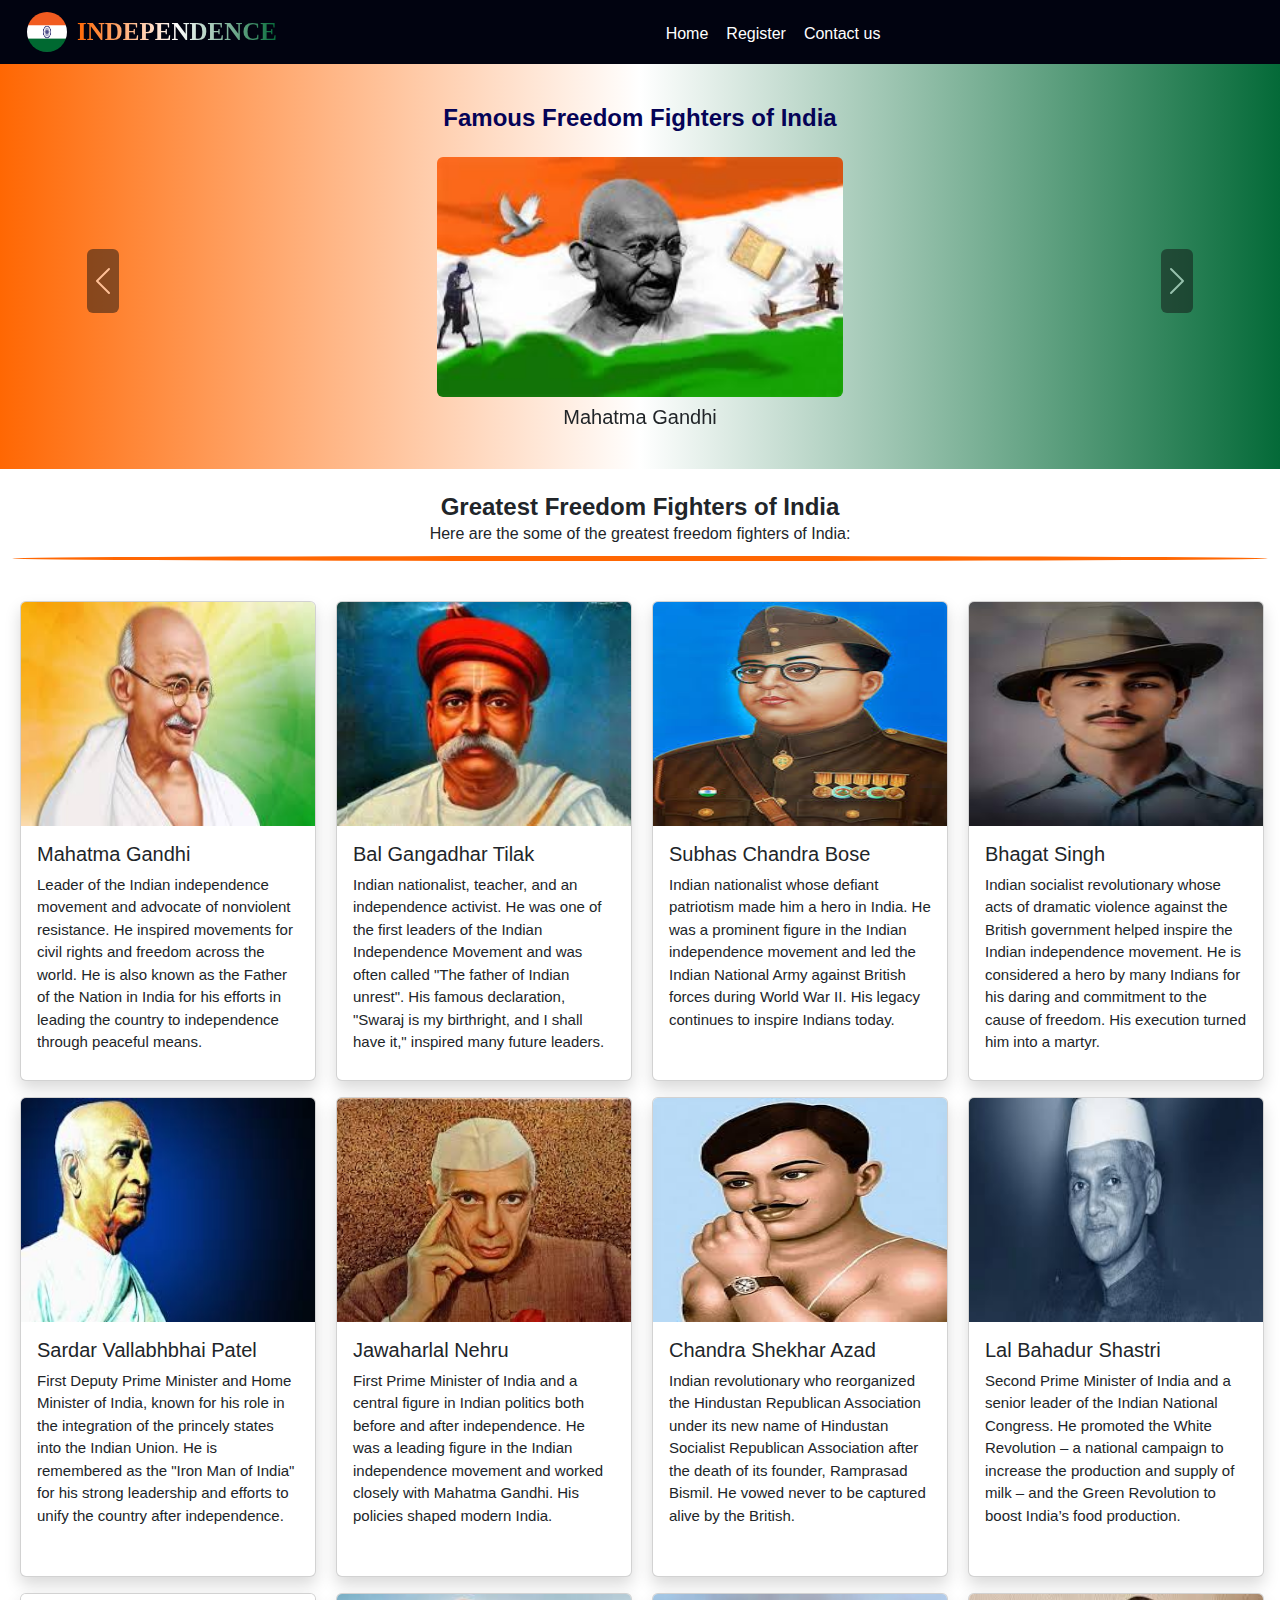
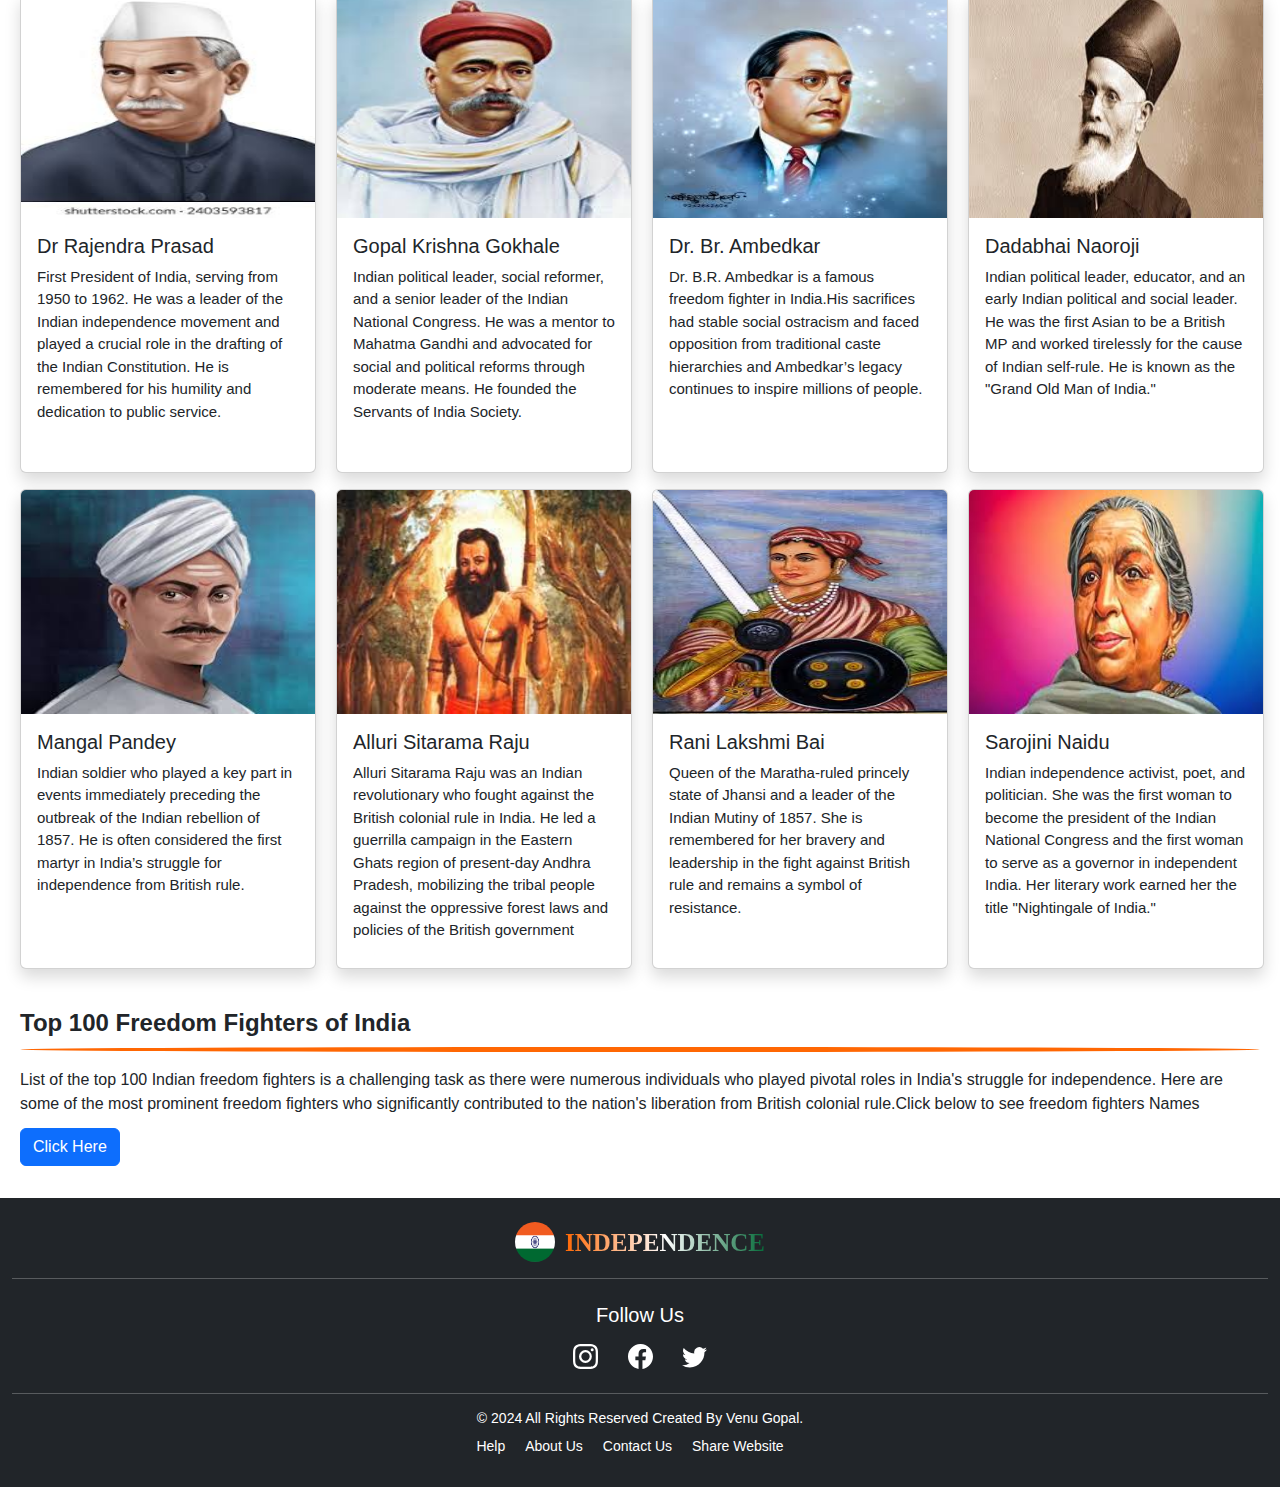
==== commit 164b5d7a: "added share web api" ====
--- a/freedom.html
+++ b/freedom.html
@@ -189,9 +189,9 @@
       <h6 class="text-white footer-text">
         <a href="mailto:www.venuiti97@gmail.com" class="footer-links" target="_blank">contact us</a>
       </h6>
-      <h6 class="text-white footer-text">
-        <a class="footer-links">privacy policy</a>
-      </h6>
+      <h6 class="text-white footer-text" onclick="shareFunc()">
+        <a class="footer-links">Share Website</a>
+    </h6>
     </div>
   </footer>
 
--- a/style.css
+++ b/style.css
@@ -148,6 +148,18 @@
      padding-left: 10px;
      padding-right: 10px;
  }
+
+/* login form styling  */
+
+.eye-open{
+    position: absolute;
+    right: 2rem;
+    bottom: 5.8rem;
+    cursor: pointer;
+}
+
+
+ 
 
  /* typing text card styling */
 
@@ -432,4 +444,7 @@
     #countdown-note{
         width: 30rem;
     }
- }+ }
+
+
+ 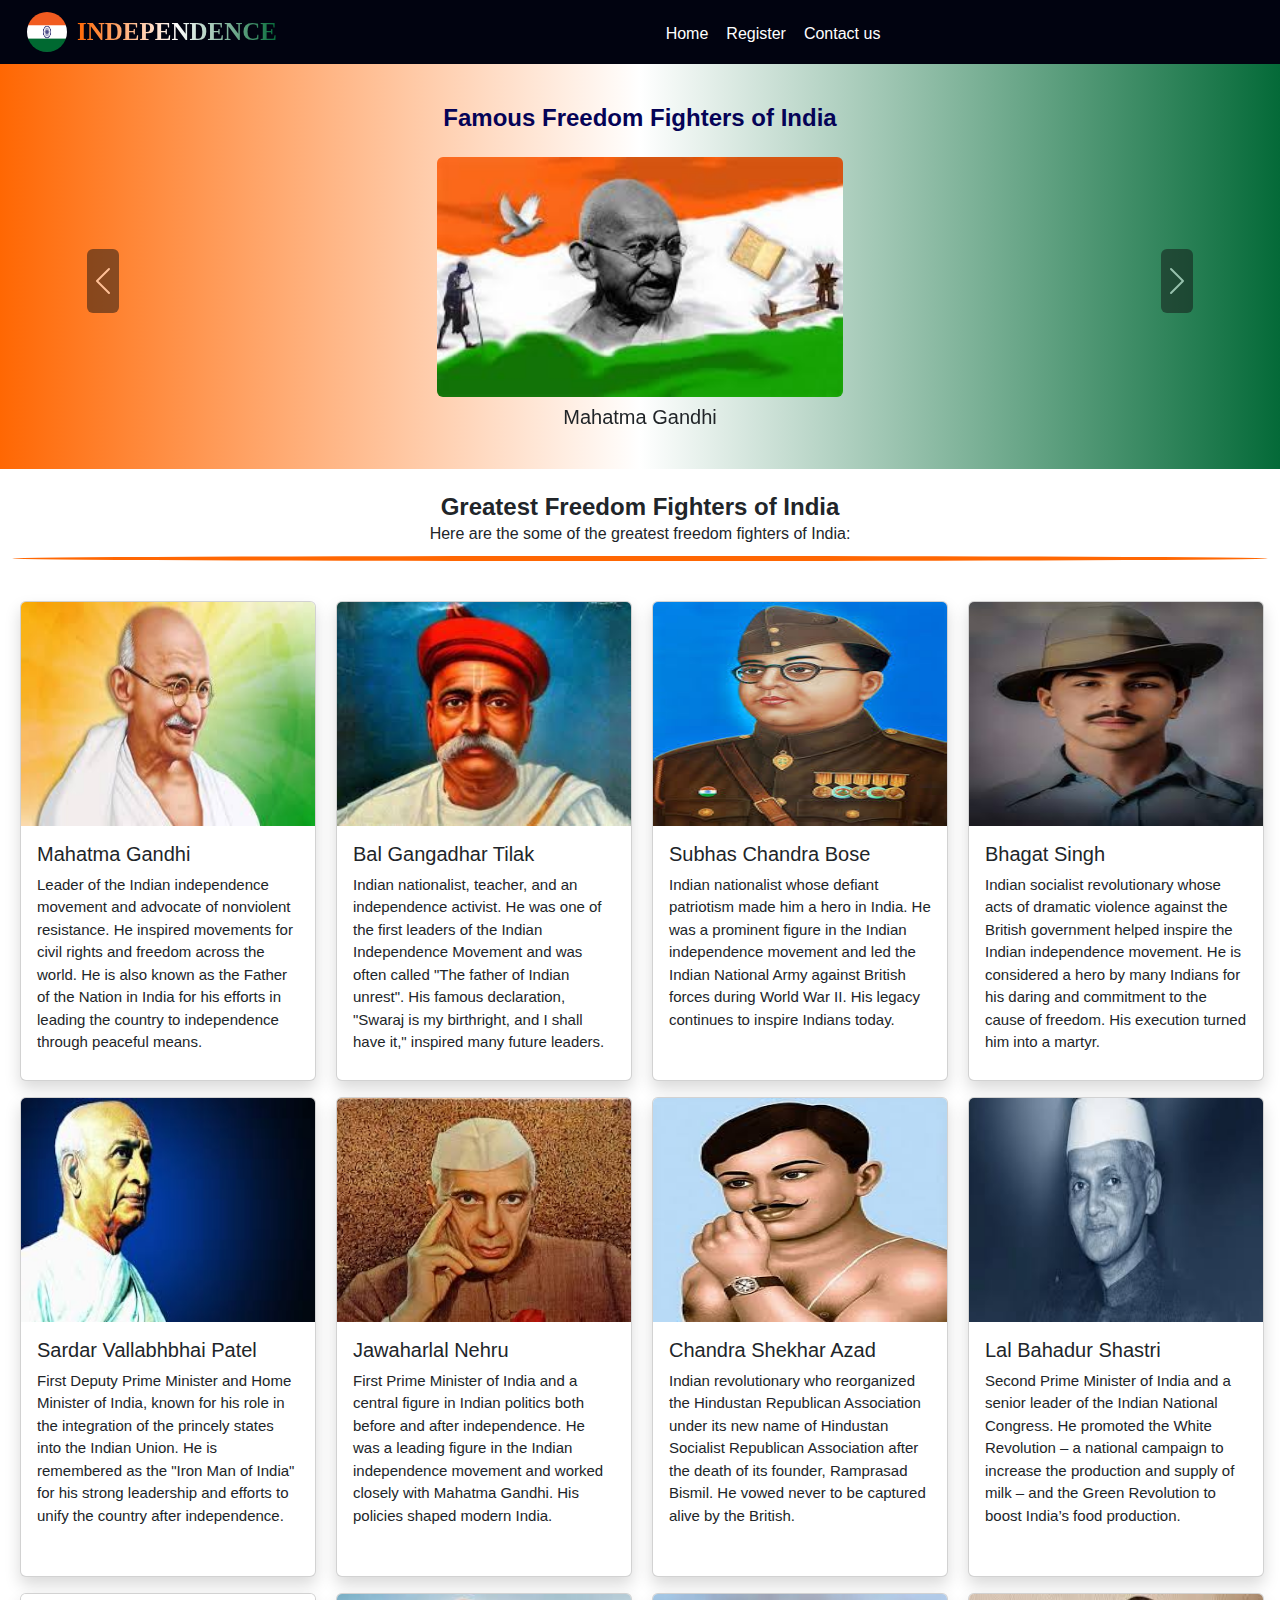
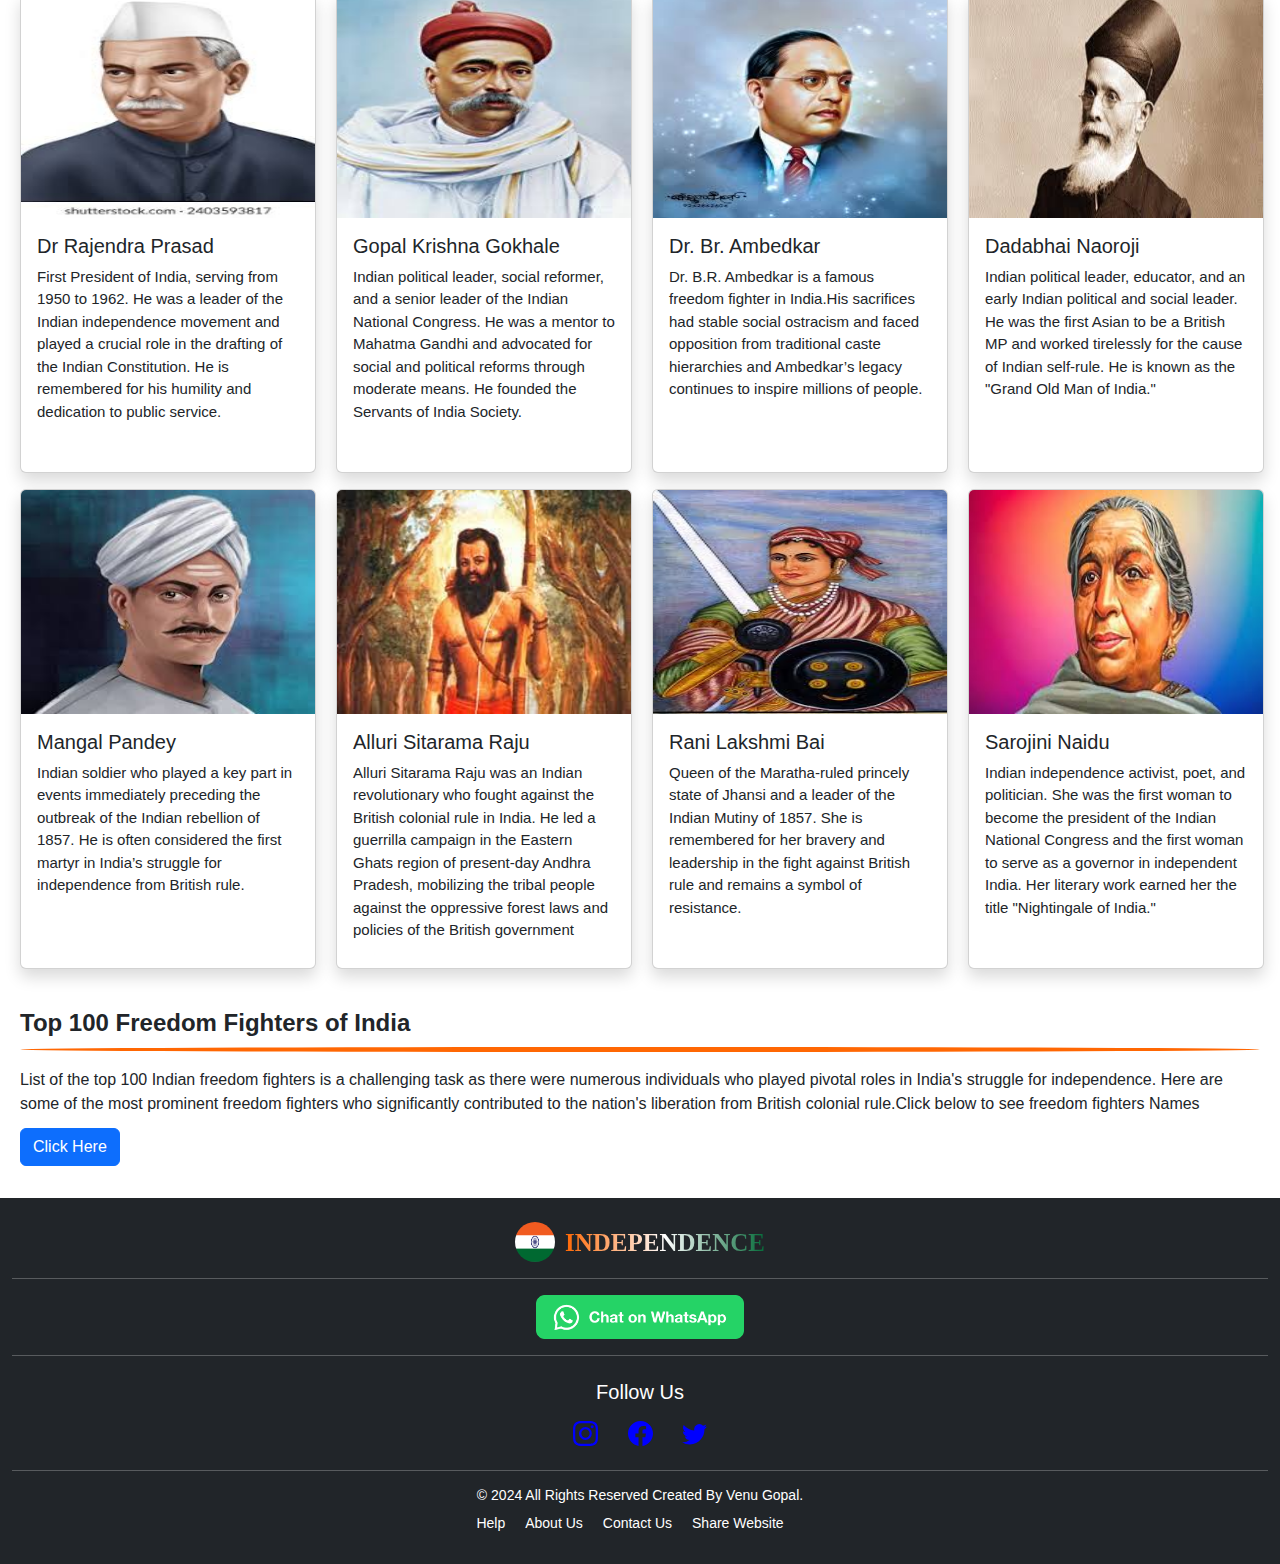
==== commit ed3aabb7: "added whatsapp in footer" ====
--- a/freedom.html
+++ b/freedom.html
@@ -157,6 +157,10 @@
 
     </div>
     <hr class="text-white" />
+    <a href="https:/wa.me/+911234567891" class=" d-flex justify-content-center">
+      <img src="/images//whatsapp.png"  style="width: 13rem;" alt="">
+  </a>
+  <hr class="text-white" />
     <div class="py-2">
       <h5 class="text-white pb-2">Follow Us</h5>
       <a href="https://www.instagram.com/venu_gopal_godugu?igsh=OGQ5ZDc2ODk2ZA==" target="_blank"><svg
--- a/style.css
+++ b/style.css
@@ -358,6 +358,7 @@
  .footer-text {
      font-size: 14px;
      text-transform: capitalize;
+     user-select: none;
  }
 
  .footer-links {
@@ -368,7 +369,7 @@
  }
 
  .face-icon-2 {
-     color: white;
+     color:blue;
      height: 25px;
      width: 25px;
      margin-left: 25px;
@@ -376,18 +377,18 @@
  }
 
  .face-icon {
-     color: white;
+     color:blue;
      height: 25px;
      width: 25px;
  }
 
  .face-icon-2:hover {
-     color: blue;
+     color:white;
  }
 
 
  .face-icon:hover {
-     color: blue;
+     color:white;
  }
 
 
